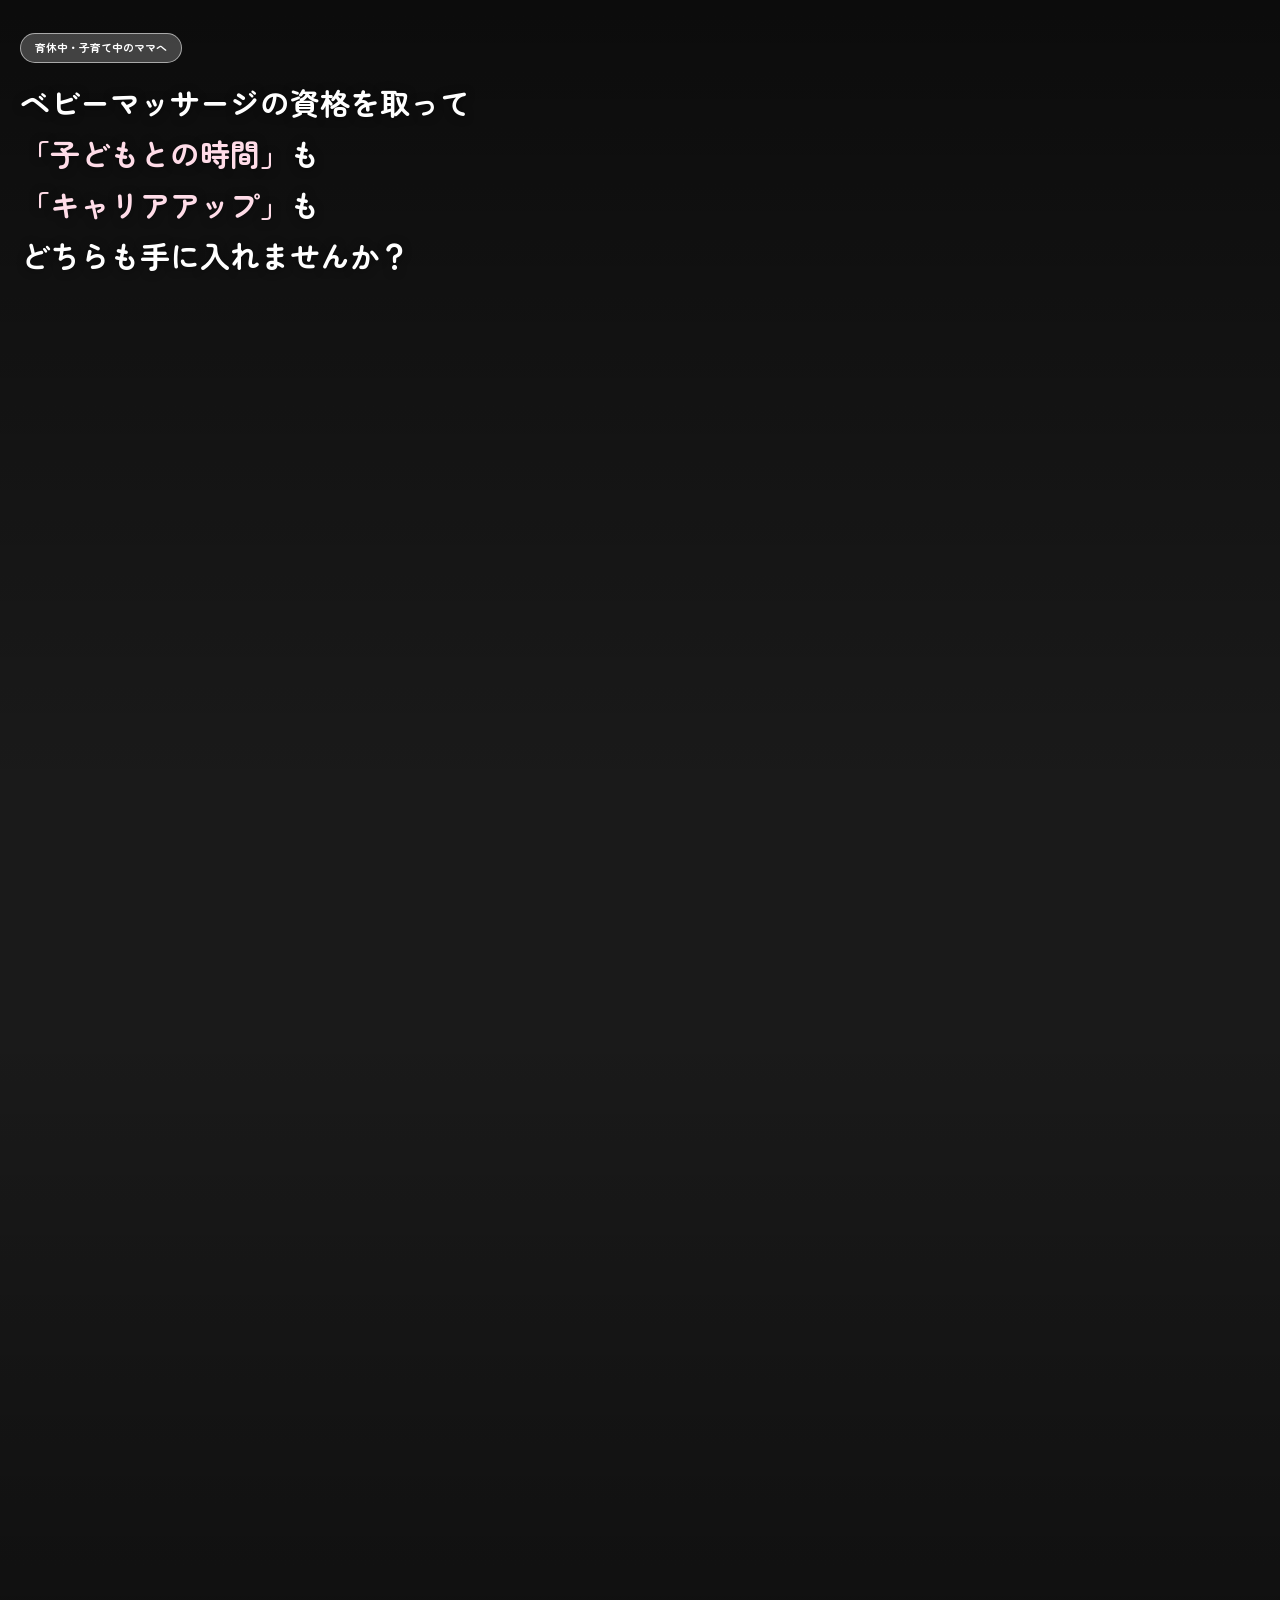
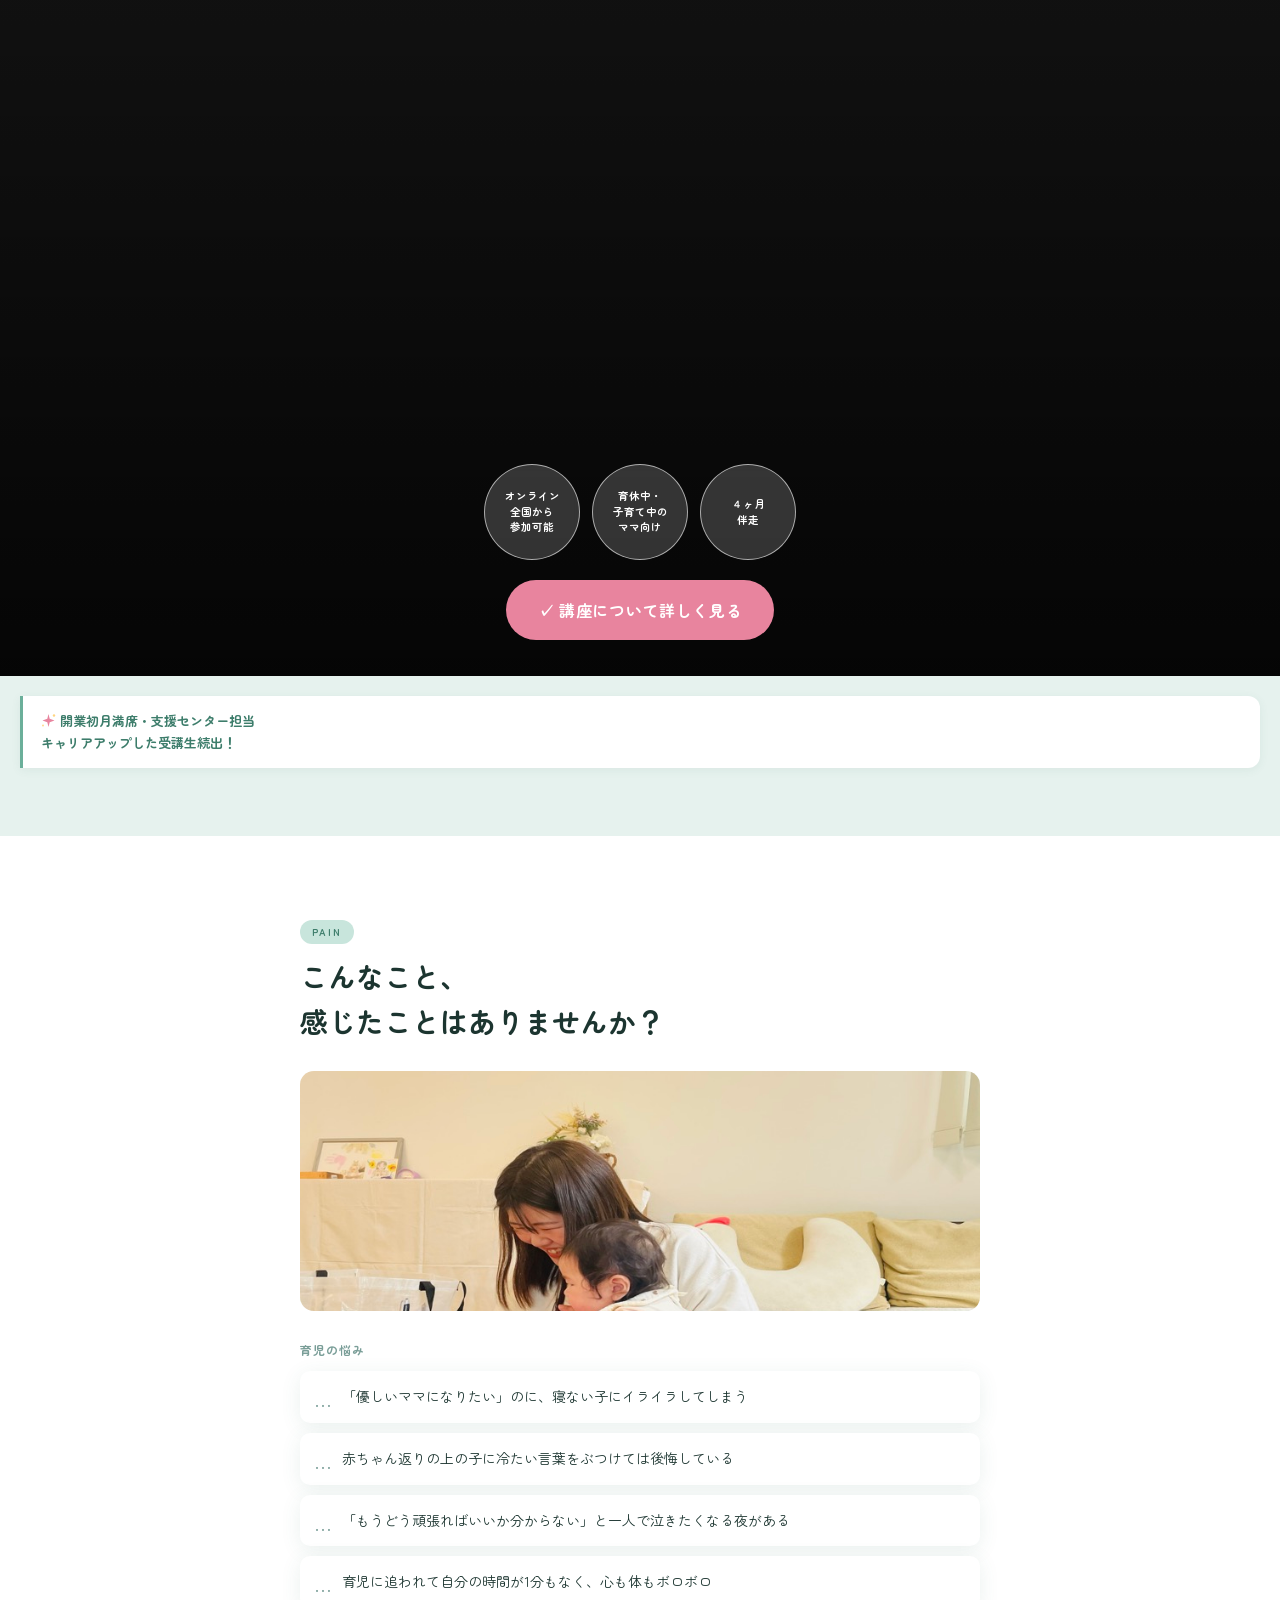
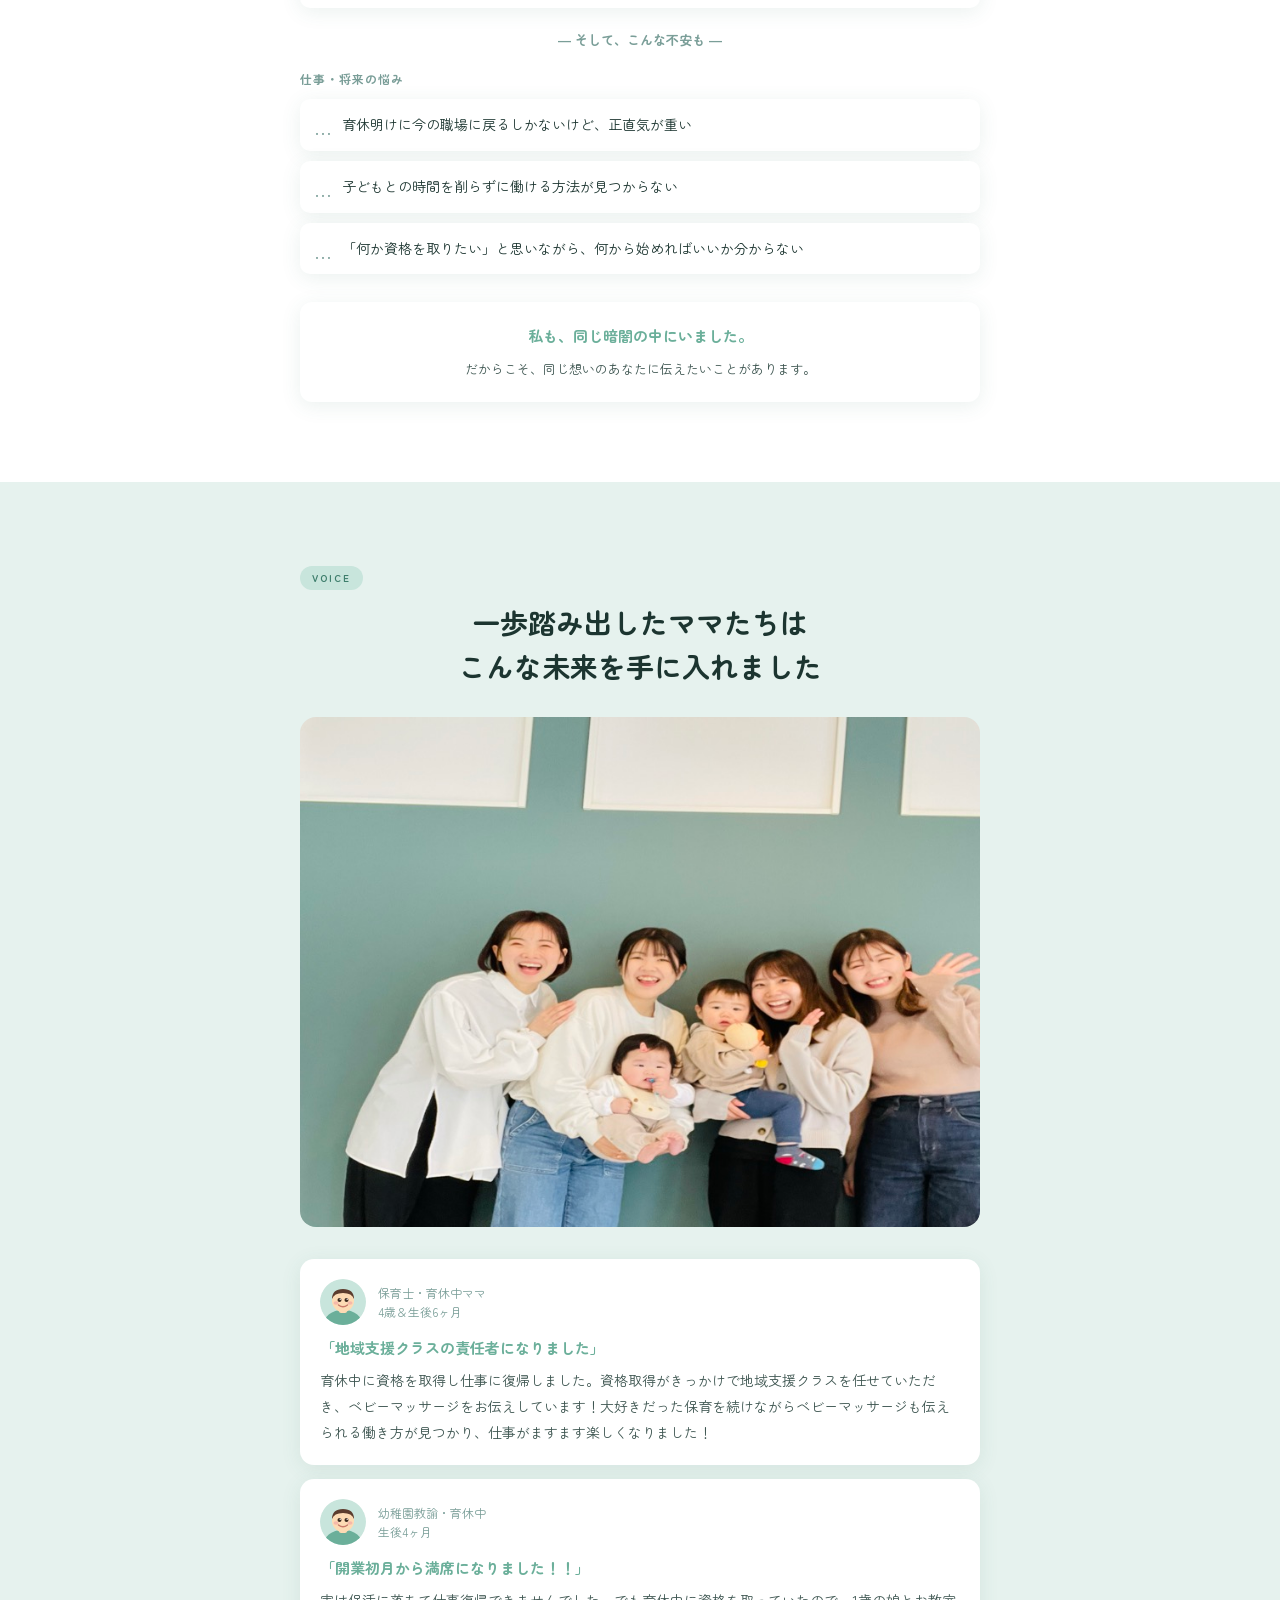
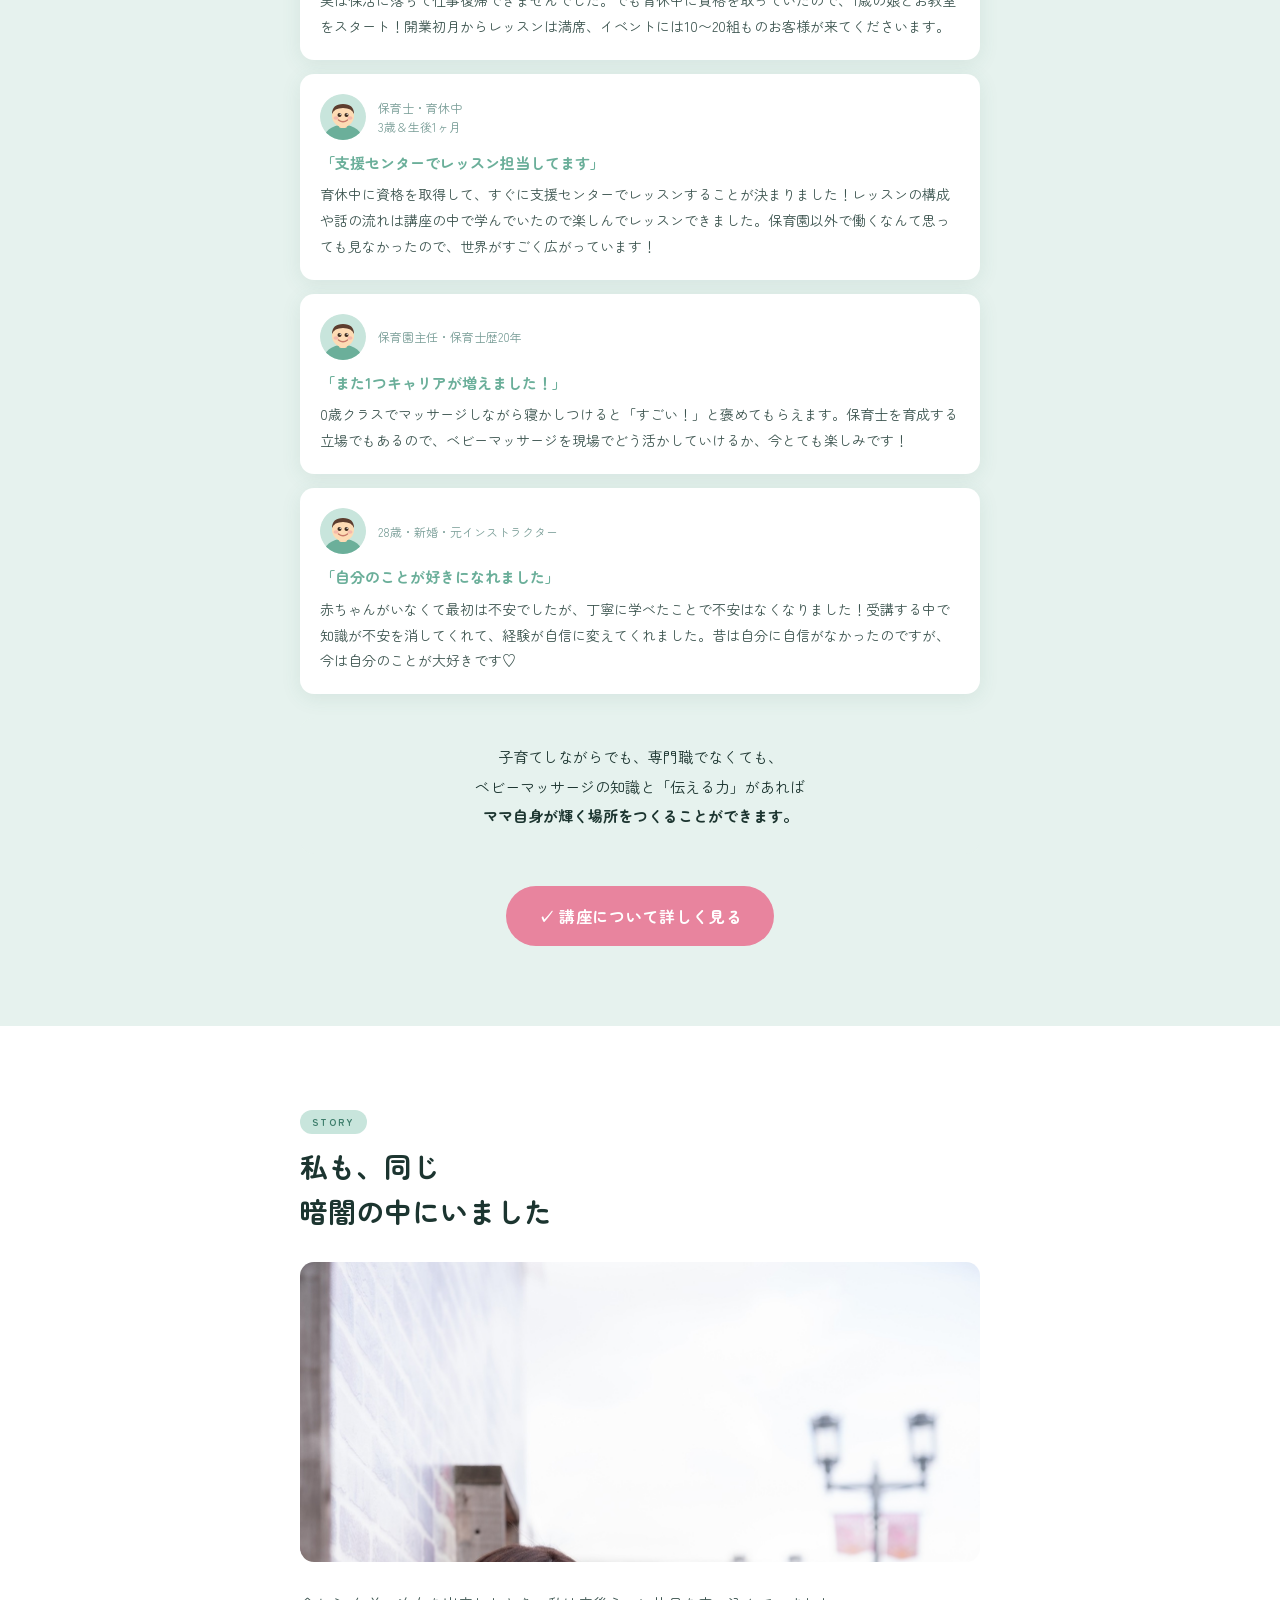
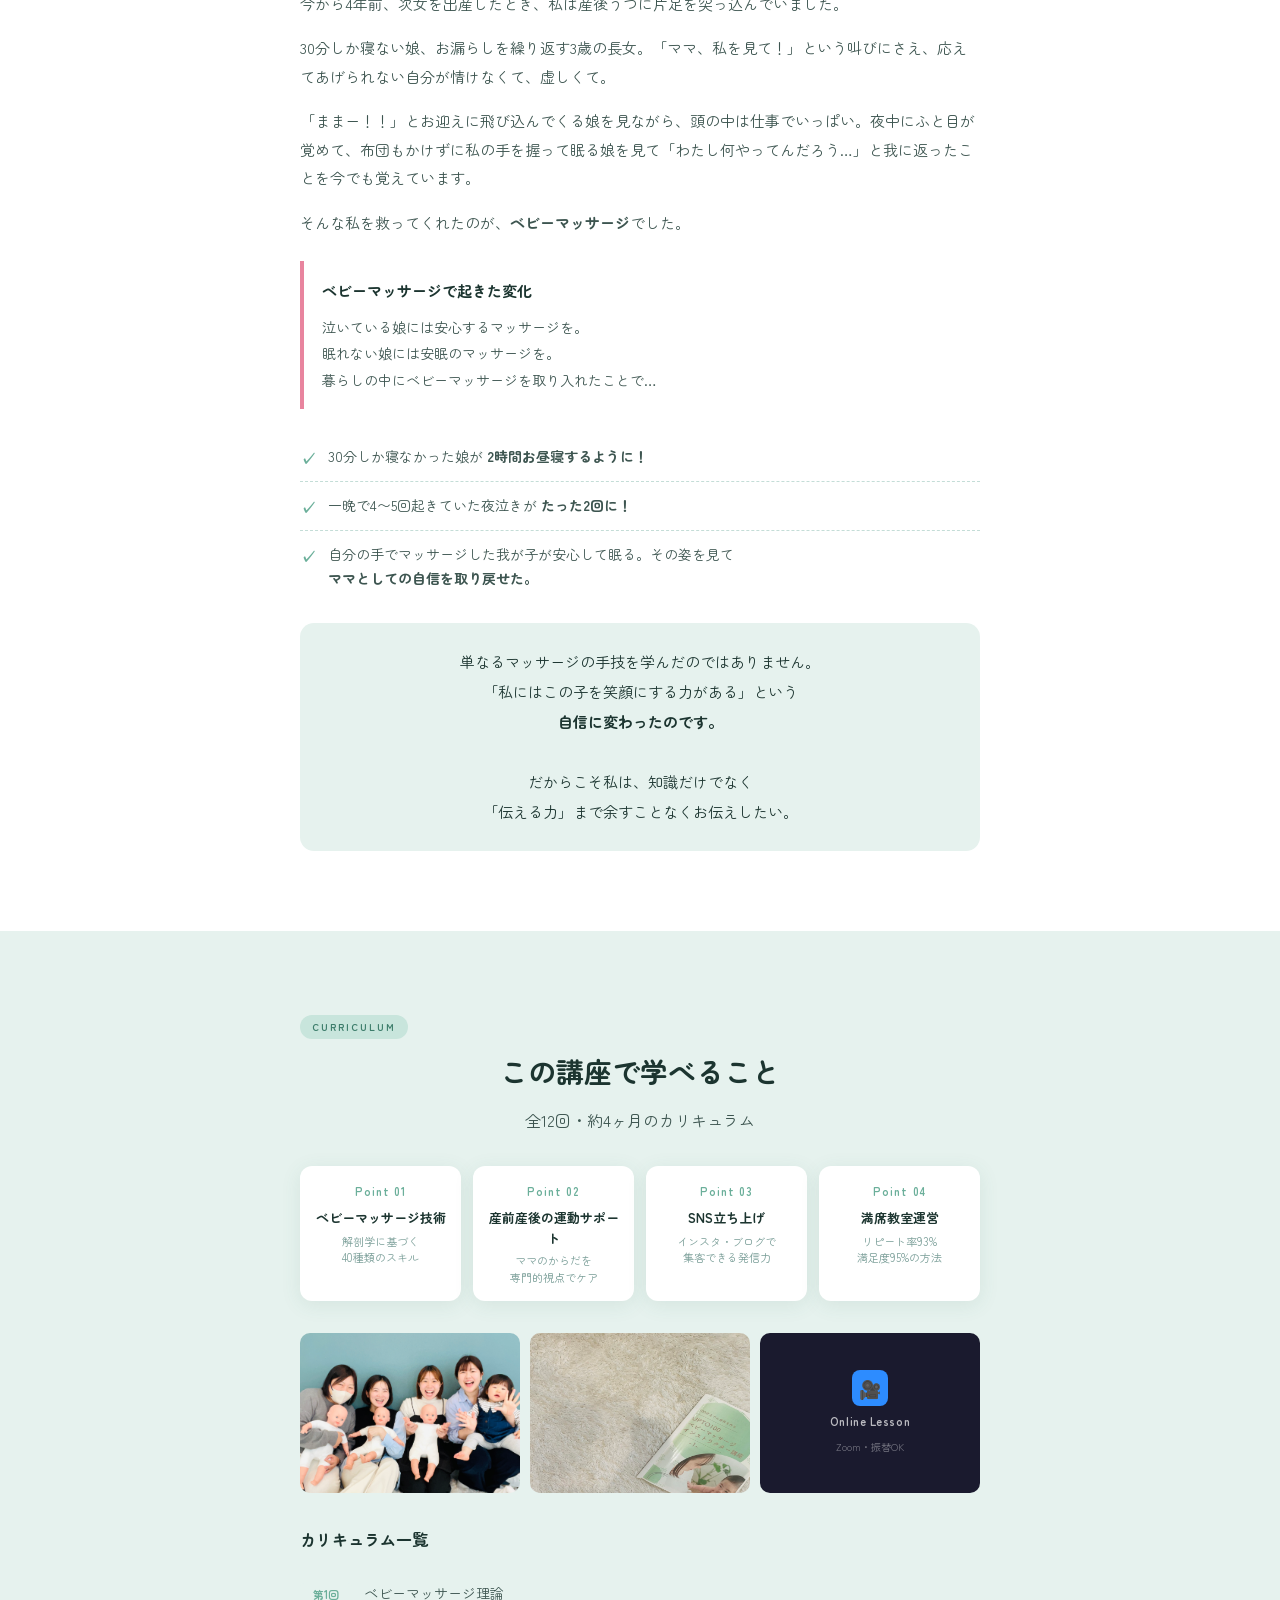
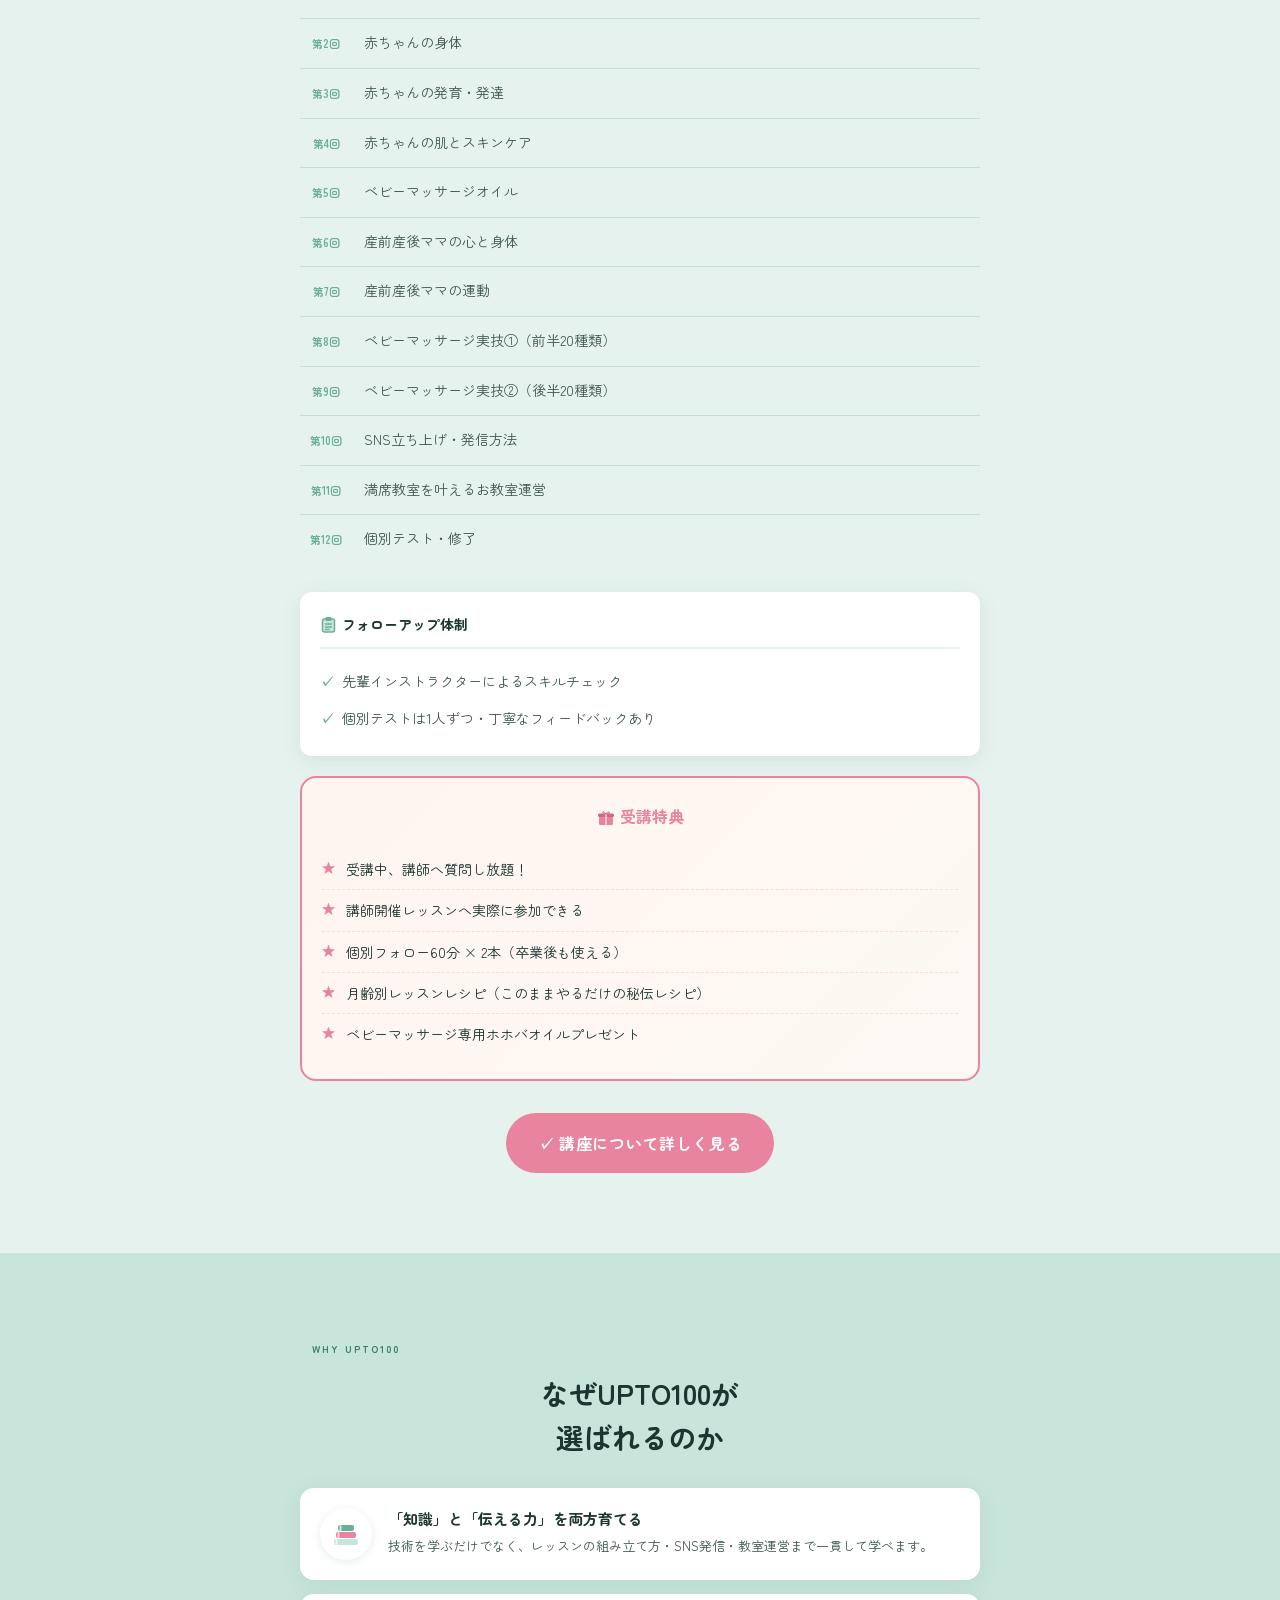
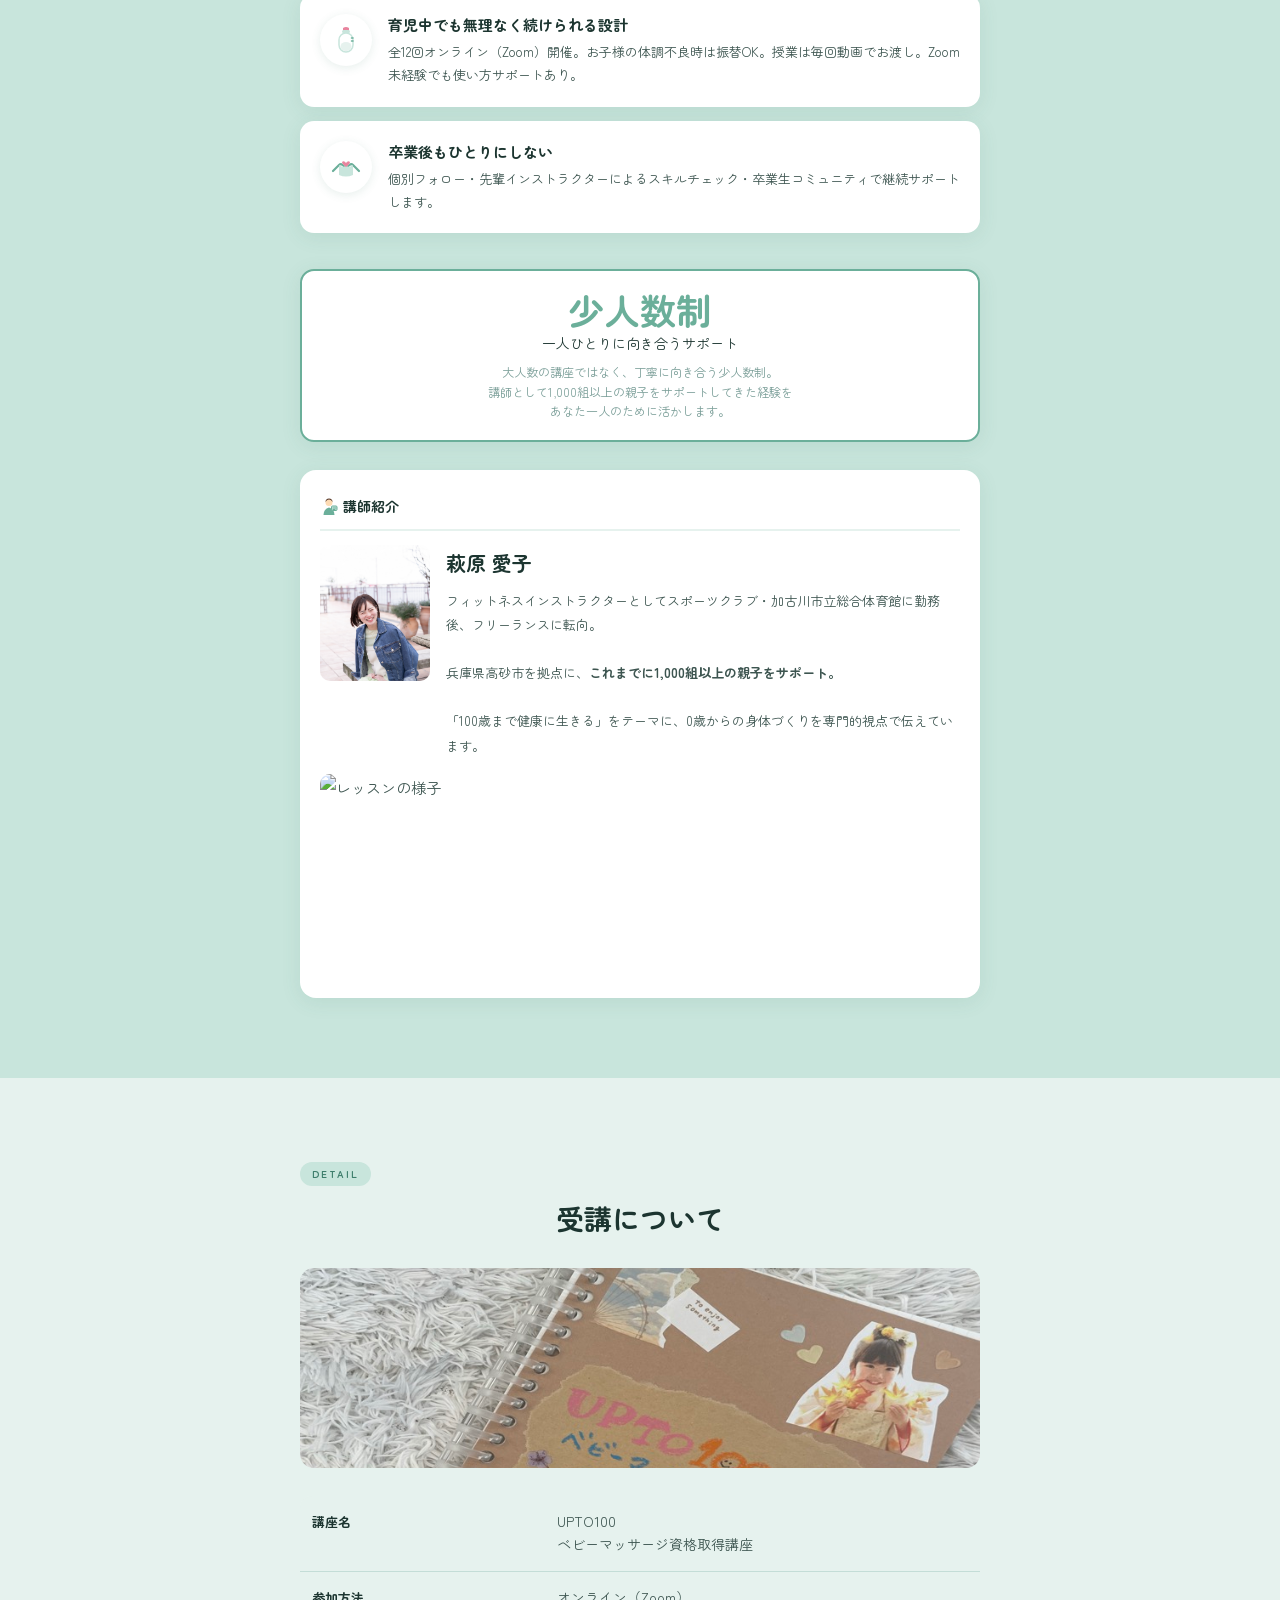
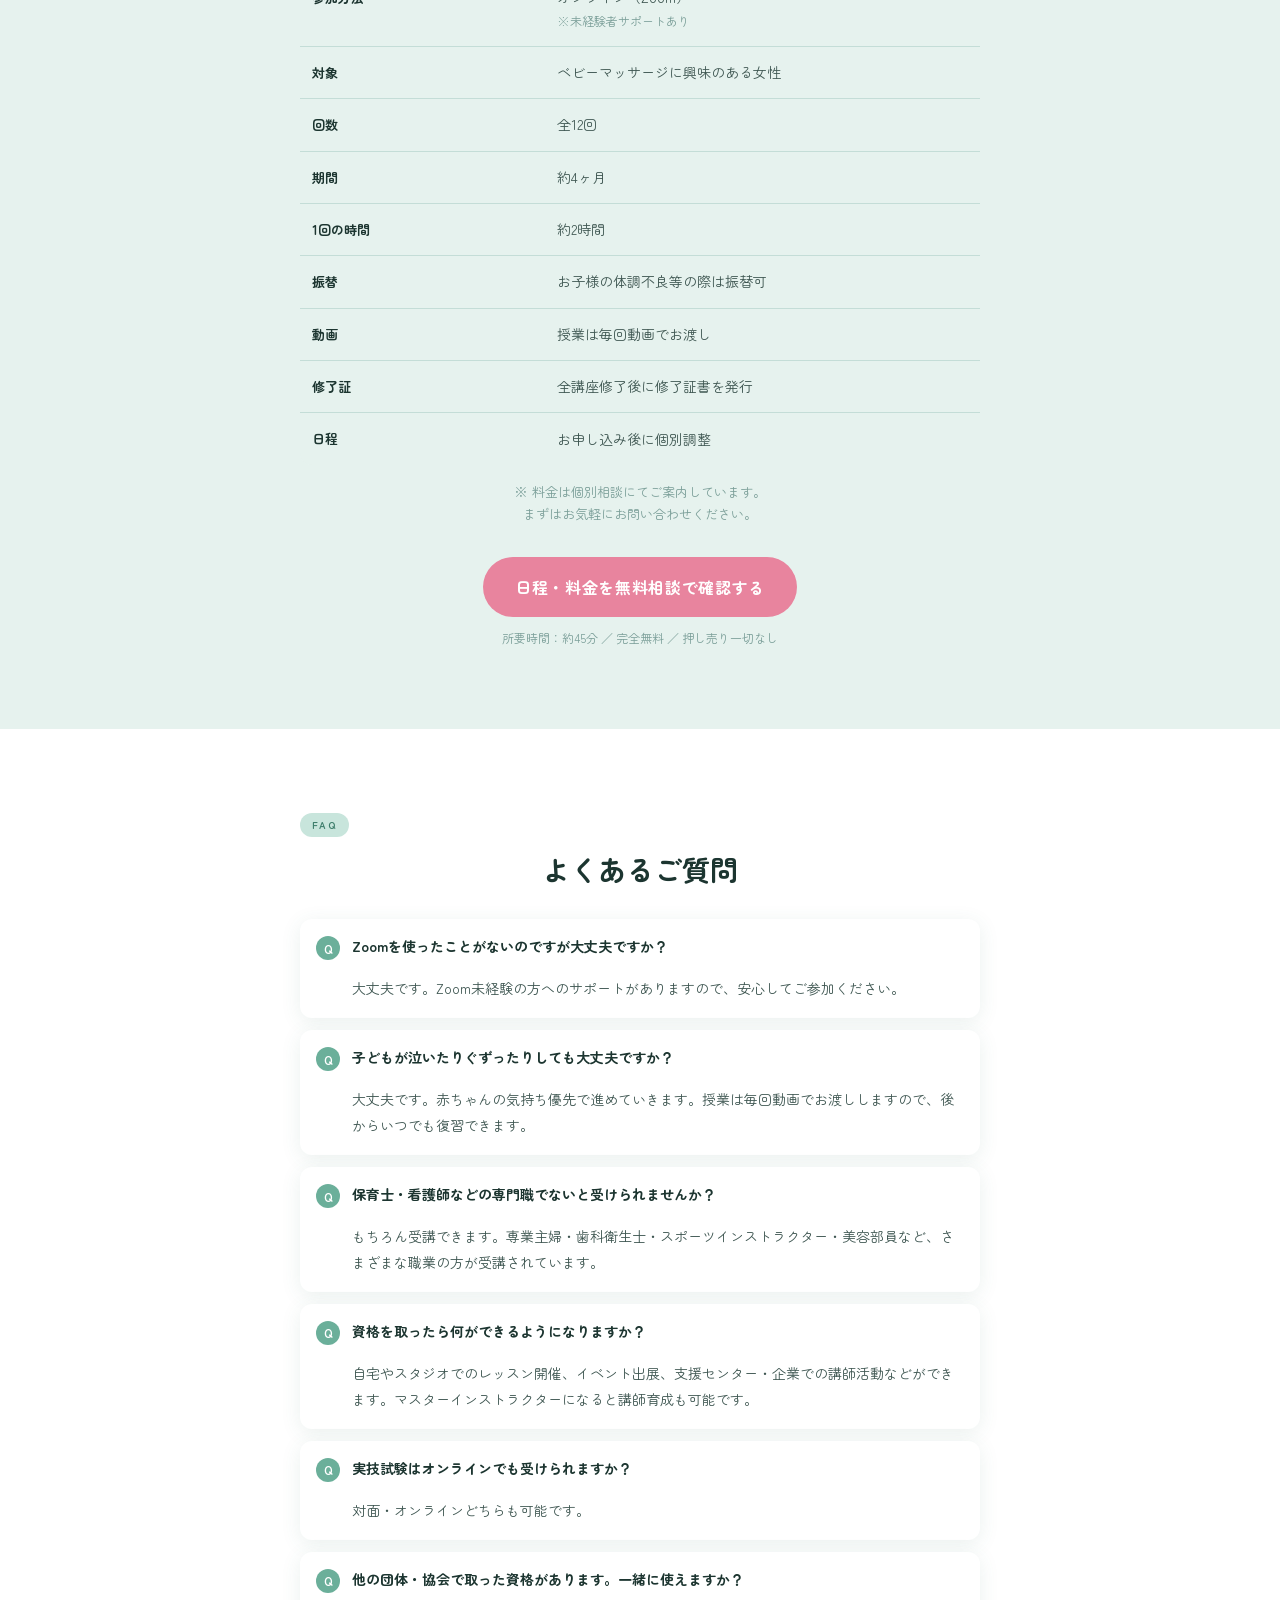
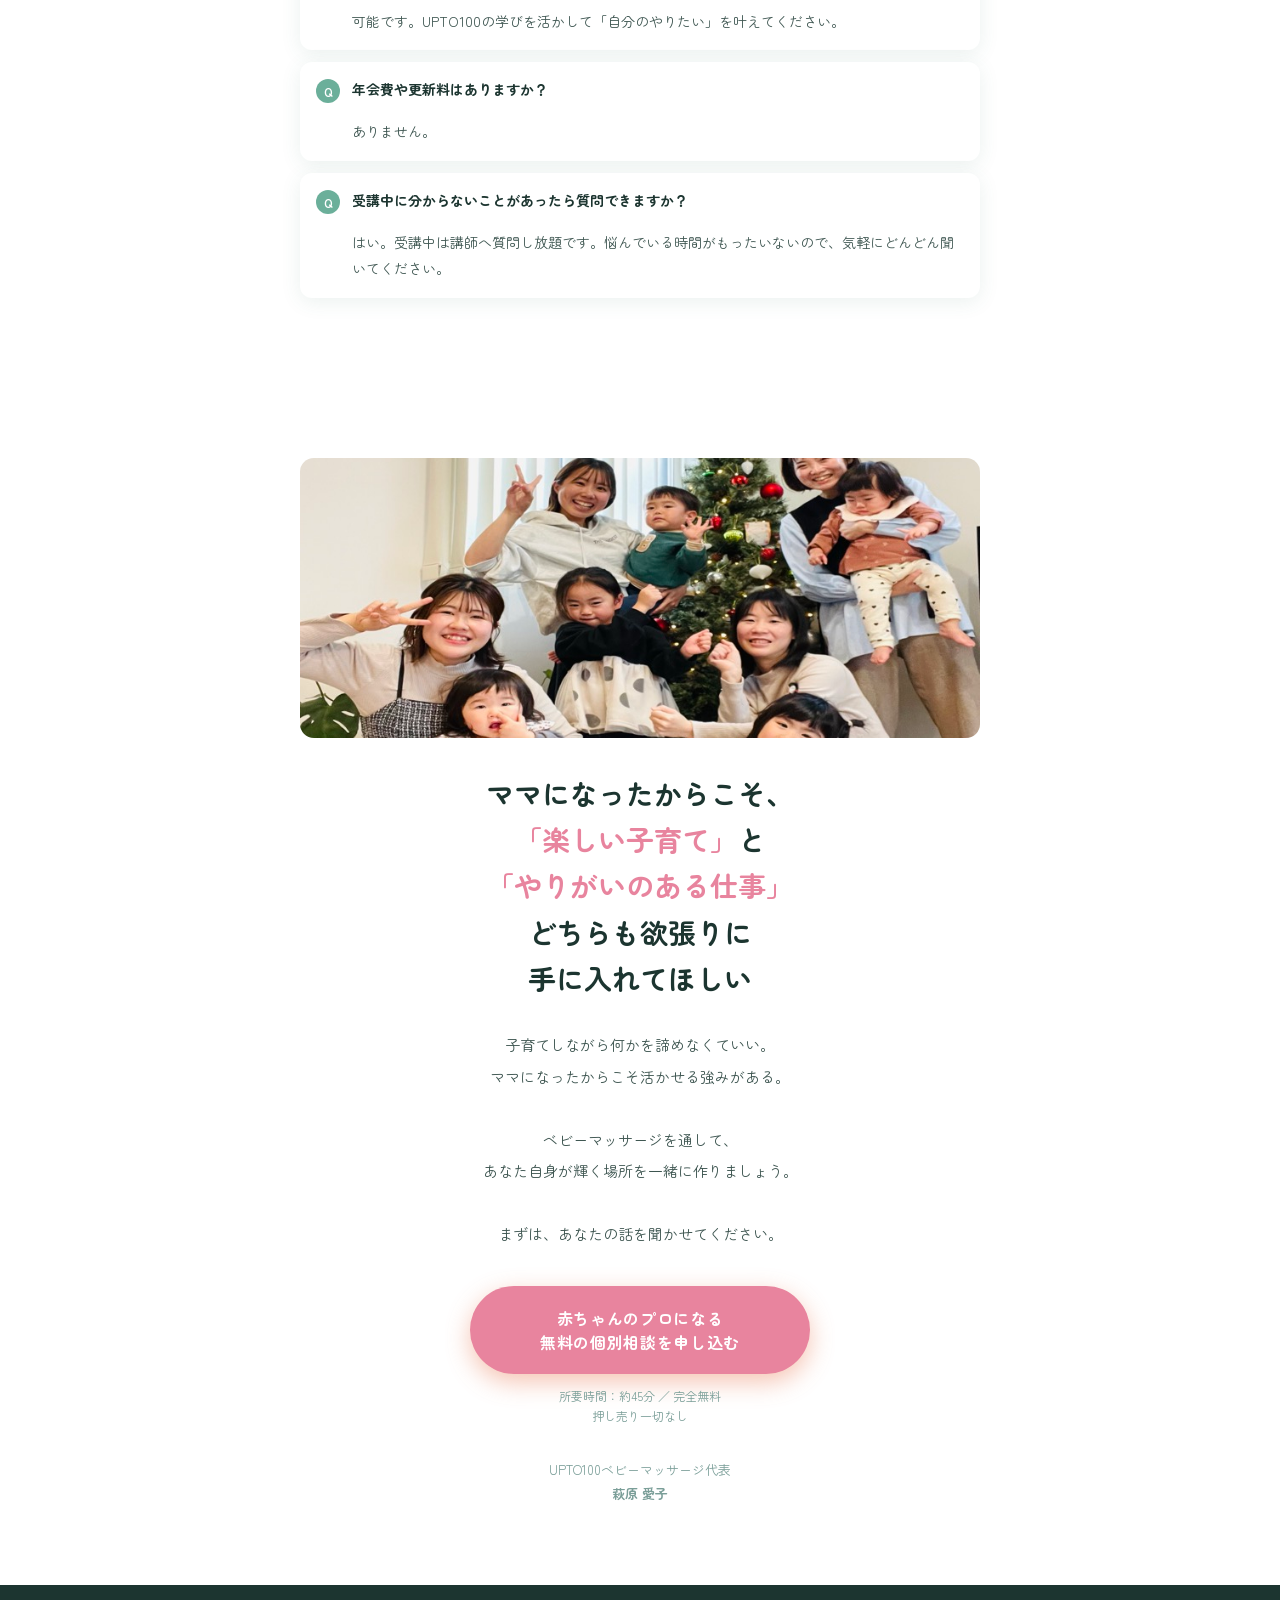
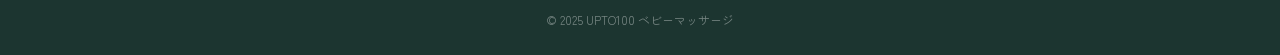
==== index.html @ 8e53d00b "Initial commit: UPTO100 ベビーマッサージ LP Co-Authored-By: Claude Sonnet 4.5 <noreply@anthropic.com>" ====
<!DOCTYPE html>
<html lang="ja">
<head>
  <meta charset="UTF-8">
  <meta name="viewport" content="width=device-width, initial-scale=1.0">
  <title>UPTO100 ベビーマッサージ資格取得講座</title>
  <link rel="preconnect" href="https://fonts.googleapis.com">
  <link rel="preconnect" href="https://fonts.gstatic.com" crossorigin>
  <link href="https://fonts.googleapis.com/css2?family=Zen+Maru+Gothic:wght@400;500;700&display=swap" rel="stylesheet">
  <style>
    /* ============================================================
       カラー・基本変数
       色を変えたい場合はここだけ編集してください
    ============================================================ */
    :root {
      --green:       #6BAF9A;   /* メインカラー（爽やかグリーン） */
      --green-light: #E6F2EE;   /* ベース背景（薄いミントグリーン） */
      --green-mid:   #C8E5DC;   /* やや濃いミント（accent sections） */
      --green-dark:  #3D7D6B;   /* 濃いグリーン（強調・タイトル） */
      --pink:        #E8849E;   /* アクセント（柔らかいピンク） */
      --pink-dark:   #CF6787;   /* ピンクホバー */
      --pink-light:  #FCEEF3;   /* 薄いピンク背景 */
      /* 旧名エイリアス（既存コードとの互換） */
      --coral:       #E8849E;
      --coral-dark:  #CF6787;
      --cream:       #FFFFFF;
      --beige:       #E6F2EE;
      --beige-dark:  #FFFFFF;
      --white:       #FFFFFF;
      --text-dark:   #1C3530;   /* ディープグリーンブラック */
      --text-body:   #3D5550;   /* グリーントーン本文 */
      --text-light:  #7A9E98;   /* ライトグリーングレー */
      --border:      #C4DDD7;   /* ミントボーダー */
      --shadow:      0 4px 20px rgba(60,120,100,0.10);
    }

    /* ============================================================
       リセット・基本
    ============================================================ */
    * { margin: 0; padding: 0; box-sizing: border-box; }

    body {
      font-family: 'Zen Maru Gothic', 'Hiragino Kaku Gothic ProN',
                   'Noto Sans JP', sans-serif;
      color: var(--text-body);
      background: var(--green-light);
      line-height: 1.8;
      font-size: 15px;
    }

    img { width: 100%; height: auto; display: block; }

    /* ============================================================
       共通パーツ
    ============================================================ */
    .section        { padding: 60px 20px; background: var(--green-light); }
    .section--cream { background: var(--white); }
    .section--green { background: var(--green-mid); }
    .section--pink  { background: var(--pink-light); }

    /* 最大幅制限（デスクトップで中央寄せ） */
    .inner { max-width: 680px; margin: 0 auto; }

    .label {
      display: inline-block;
      font-size: 10px;
      letter-spacing: 0.2em;
      color: var(--green-dark);
      font-weight: 700;
      text-transform: uppercase;
      margin-bottom: 10px;
      background: var(--green-mid);
      padding: 3px 12px;
      border-radius: 20px;
    }

    .section-title {
      font-size: 22px;
      font-weight: 700;
      color: var(--text-dark);
      line-height: 1.6;
      margin-bottom: 28px;
    }

    .section-title--center { text-align: center; }

    /* CTAボタン */
    @keyframes float {
      0%   { transform: translateY(0px);   box-shadow: 0 8px 24px rgba(232,132,158,0.45); }
      50%  { transform: translateY(-6px);  box-shadow: 0 14px 32px rgba(232,132,158,0.30); }
      100% { transform: translateY(0px);   box-shadow: 0 8px 24px rgba(232,132,158,0.45); }
    }

    .cta-wrap  { text-align: center; margin-top: 32px; }

    .cta-btn {
      display: inline-block;
      background: var(--coral);
      color: var(--white) !important;
      font-size: 16px;
      font-weight: 700;
      padding: 18px 32px;
      border-radius: 50px;
      text-decoration: none;
      letter-spacing: 0.04em;
      line-height: 1.5;
      animation: float 2.8s ease-in-out infinite;
    }

    .cta-btn:active { transform: scale(0.97) translateY(0); animation: none; }

    .cta-btn:active { background: var(--coral-dark); transform: scale(0.98); }

    .cta-note {
      font-size: 12px;
      color: var(--text-light);
      margin-top: 10px;
    }

    /* ============================================================
       ① ファーストビュー
    ============================================================ */
    .hero { background: #1a1a1a; }

    /* 縦長動画エリア（9:16 ポートレート） */
    .hero__visual {
      position: relative;
      width: 100%;
      aspect-ratio: 9 / 16;
      overflow: hidden;
      background: #1a1a1a;
    }

    .hero__visual video {
      width: 100%;
      height: 100%;
      object-fit: cover;
      display: block;
    }

    /* 動画上のオーバーレイ（上：タグ＋タイトル / 下：バッジ＋CTA） */
    .hero__overlay {
      position: absolute;
      inset: 0;
      background:
        linear-gradient(to bottom, rgba(0,0,0,0.55) 0%, transparent 35%),
        linear-gradient(to top,    rgba(0,0,0,0.80) 0%, transparent 55%);
      display: flex;
      flex-direction: column;
      justify-content: space-between;
      padding: 32px 20px 36px;
    }

    .hero__overlay-top { /* タグ＋タイトル */ }

    .hero__tag {
      display: inline-block;
      background: rgba(255,255,255,0.22);
      color: #fff;
      font-size: 11px;
      font-weight: 700;
      padding: 4px 14px;
      border-radius: 20px;
      border: 1px solid rgba(255,255,255,0.55);
      margin-bottom: 14px;
      width: fit-content;
    }

    .hero__title {
      font-size: 21px;
      font-weight: 700;
      color: #fff;
      line-height: 1.7;
      text-shadow: 0 1px 8px rgba(0,0,0,0.5);
    }

    .hero__title em {
      font-style: normal;
      color: #FFDCE8;
    }

    /* 3つの丸バッジ（オーバーレイ下部） */
    .hero__circles {
      display: flex;
      justify-content: center;
      gap: 12px;
      margin-bottom: 20px;
    }

    .hero__circle {
      flex: 1;
      max-width: 96px;
      aspect-ratio: 1;
      border-radius: 50%;
      background: rgba(255,255,255,0.18);
      border: 1.5px solid rgba(255,255,255,0.6);
      color: #fff;
      display: flex;
      align-items: center;
      justify-content: center;
      text-align: center;
      font-size: 10.5px;
      font-weight: 700;
      line-height: 1.5;
      backdrop-filter: blur(4px);
    }

    /* CTA エリア */
    .hero__body { padding: 20px 20px 40px; }

    .hero__badge {
      background: var(--white);
      border-left: 3px solid var(--green);
      border-radius: 0 12px 12px 0;
      padding: 14px 18px;
      font-size: 13px;
      font-weight: 700;
      color: var(--green-dark);
      margin-bottom: 28px;
      line-height: 1.7;
      box-shadow: 0 2px 10px rgba(60,120,100,0.08);
    }

    /* 旧スタイル（未使用） */
    .hero__meta { display: flex; flex-wrap: wrap; gap: 8px; margin-bottom: 20px; }
    .hero__chip {
      background: var(--cream);
      border: 1px solid var(--border);
      border-radius: 6px;
      padding: 6px 12px;
      font-size: 12px;
      color: var(--text-dark);
      font-weight: 600;
    }

    /* ============================================================
       ② 悩み・共感
    ============================================================ */
    .pain__img {
      border-radius: 14px;
      overflow: hidden;
      margin-bottom: 28px;
    }

    .pain__img img {
      height: 240px;
      object-fit: cover;
      object-position: center 30%;
    }

    .pain__category {
      font-size: 12px;
      font-weight: 700;
      color: var(--text-light);
      letter-spacing: 0.08em;
      margin-bottom: 10px;
    }

    .pain__list { list-style: none; margin-bottom: 16px; }

    .pain__item {
      background: var(--white);
      border-radius: 10px;
      padding: 14px 16px 14px 42px;
      margin-bottom: 10px;
      position: relative;
      font-size: 14px;
      line-height: 1.7;
      color: var(--text-dark);
      box-shadow: var(--shadow);
    }

    .pain__item::before {
      content: '…';
      position: absolute;
      left: 14px;
      top: 13px;
      font-size: 18px;
      color: var(--text-light);
    }

    .pain__divider {
      text-align: center;
      font-size: 13px;
      font-weight: 700;
      color: var(--text-light);
      margin: 20px 0 16px;
    }

    .pain__closing {
      margin-top: 28px;
      padding: 20px;
      background: var(--white);
      border-radius: 12px;
      text-align: center;
      font-size: 15px;
      font-weight: 700;
      color: var(--green);
      line-height: 1.9;
      box-shadow: var(--shadow);
    }

    .pain__closing span {
      display: block;
      font-size: 13px;
      font-weight: 400;
      color: var(--text-body);
      margin-top: 6px;
    }

    /* ============================================================
       ③ 受講生の声
    ============================================================ */
    .voices__img {
      border-radius: 16px;
      overflow: hidden;
      margin-bottom: 32px;
      width: 100%;
      aspect-ratio: 4 / 3;
    }

    .voices__img img {
      width: 100%;
      height: 100%;
      object-fit: cover;
      object-position: center top;
    }

    .voice-card {
      background: var(--white);
      border-radius: 14px;
      padding: 20px;
      margin-bottom: 14px;
      box-shadow: var(--shadow);
    }

    .voice-card__header {
      display: flex;
      align-items: center;
      gap: 12px;
      margin-bottom: 12px;
    }

    .voice-card__avatar {
      flex-shrink: 0;
      width: 46px;
      height: 46px;
      border-radius: 50%;
      background: var(--green-light);
      display: flex;
      align-items: center;
      justify-content: center;
      font-size: 22px;
      overflow: hidden;
    }

    /* 受講生の顔写真が手に入ったらこのavatarの中に
       <img src="images/受講生名.jpg" alt=""> を入れてください */
    .voice-card__avatar img {
      width: 100%;
      height: 100%;
      object-fit: cover;
    }

    .voice-card__meta {
      font-size: 12px;
      color: var(--text-light);
      line-height: 1.6;
    }

    .voice-card__result {
      font-size: 15px;
      font-weight: 700;
      color: var(--green);
      margin-bottom: 8px;
      line-height: 1.5;
    }

    .voice-card__body {
      font-size: 14px;
      line-height: 1.85;
      color: var(--text-body);
    }

    .voices__closing {
      background: var(--green-light);
      border-radius: 14px;
      padding: 24px 20px;
      text-align: center;
      font-size: 15px;
      line-height: 1.95;
      color: var(--text-dark);
      margin-top: 24px;
    }

    /* ============================================================
       ④ 講師ストーリー
    ============================================================ */
    .story__img {
      border-radius: 14px;
      overflow: hidden;
      margin-bottom: 28px;
    }

    .story__img img {
      height: 300px;
      object-fit: cover;
      object-position: center top;
    }

    .story__text p { margin-bottom: 16px; font-size: 15px; line-height: 1.9; }

    .story__highlight {
      background: var(--cream);
      border-left: 4px solid var(--coral);
      border-radius: 0 8px 8px 0;
      padding: 16px 18px;
      margin: 24px 0;
      font-size: 14px;
      line-height: 1.9;
    }

    .story__highlight strong {
      display: block;
      font-size: 15px;
      font-weight: 700;
      color: var(--text-dark);
      margin-bottom: 8px;
    }

    .story__result {
      list-style: none;
      margin: 20px 0;
    }

    .story__result li {
      padding: 12px 0 12px 28px;
      position: relative;
      font-size: 14px;
      line-height: 1.7;
      border-bottom: 1px dashed var(--border);
    }

    .story__result li:last-child { border-bottom: none; }

    .story__result li::before {
      content: '✓';
      position: absolute;
      left: 0;
      color: var(--green);
      font-weight: 700;
      font-size: 16px;
    }

    .story__closing {
      background: var(--green-light);
      border-radius: 14px;
      padding: 24px 20px;
      text-align: center;
      font-size: 15px;
      line-height: 2;
      color: var(--text-dark);
    }

    /* ============================================================
       ⑤ サービス内容
    ============================================================ */
    .points-grid {
      display: grid;
      grid-template-columns: 1fr 1fr;
      gap: 12px;
      margin-bottom: 32px;
    }

    .point-card {
      background: var(--white);
      border-radius: 12px;
      padding: 16px 12px;
      text-align: center;
      box-shadow: var(--shadow);
    }

    .point-card__num {
      font-size: 11px;
      font-weight: 700;
      color: var(--green);
      letter-spacing: 0.1em;
      margin-bottom: 6px;
    }

    .point-card__title {
      font-size: 13px;
      font-weight: 700;
      color: var(--text-dark);
      line-height: 1.5;
    }

    .point-card__sub {
      font-size: 11px;
      color: var(--text-light);
      margin-top: 5px;
      line-height: 1.5;
    }

    .imgs-3col {
      display: grid;
      grid-template-columns: repeat(3, 1fr);
      gap: 10px;
      margin-bottom: 32px;
    }

    .imgs-3col .img-box {
      border-radius: 10px;
      overflow: hidden;
    }

    .imgs-3col .img-box img {
      height: 110px;
      object-fit: cover;
    }

    /* Zoomモックアップ（実際の画像がない箇所） */
    .zoom-mock {
      border-radius: 10px;
      height: 110px;
      background: #1a1a2e;
      display: flex;
      flex-direction: column;
      align-items: center;
      justify-content: center;
      gap: 6px;
    }

    .zoom-mock__icon {
      width: 36px;
      height: 36px;
      background: #2D8CFF;
      border-radius: 8px;
      display: flex;
      align-items: center;
      justify-content: center;
      font-size: 18px;
    }

    .zoom-mock__label {
      font-size: 11px;
      color: rgba(255,255,255,0.7);
      font-weight: 600;
      letter-spacing: 0.05em;
    }

    .zoom-mock__sub {
      font-size: 10px;
      color: rgba(255,255,255,0.4);
    }

    /* カリキュラムリスト */
    .curriculum-list { list-style: none; margin-bottom: 28px; }

    .curriculum-list li {
      display: flex;
      align-items: baseline;
      gap: 12px;
      padding: 12px 0;
      border-bottom: 1px solid var(--border);
      font-size: 14px;
      line-height: 1.6;
    }

    .curriculum-list li:last-child { border-bottom: none; }

    .c-num {
      flex-shrink: 0;
      font-size: 11px;
      font-weight: 700;
      color: var(--green);
      background: var(--green-light);
      padding: 3px 7px;
      border-radius: 4px;
      min-width: 52px;
      text-align: center;
    }

    /* フォローアップ */
    .followup-box {
      background: var(--white);
      border-radius: 12px;
      padding: 20px;
      margin-bottom: 20px;
      box-shadow: var(--shadow);
    }

    .box-title {
      font-size: 14px;
      font-weight: 700;
      color: var(--text-dark);
      padding-bottom: 10px;
      border-bottom: 2px solid var(--green-light);
      margin-bottom: 14px;
    }

    .check-list { list-style: none; }

    .check-list li {
      font-size: 14px;
      padding: 7px 0 7px 22px;
      position: relative;
      color: var(--text-body);
      line-height: 1.6;
    }

    .check-list li::before {
      content: '✓';
      position: absolute;
      left: 0;
      color: var(--green);
      font-weight: 700;
    }

    /* 特典ボックス */
    .bonus-box {
      background: linear-gradient(135deg, #FFF5F0, #FDF8F3);
      border: 2px solid var(--coral);
      border-radius: 16px;
      padding: 24px 20px;
      margin-bottom: 8px;
    }

    .bonus-title {
      font-size: 16px;
      font-weight: 700;
      color: var(--coral);
      text-align: center;
      margin-bottom: 18px;
    }

    .star-list { list-style: none; }

    .star-list li {
      font-size: 14px;
      padding: 9px 0 9px 24px;
      position: relative;
      border-bottom: 1px dashed rgba(232,115,74,0.2);
      line-height: 1.6;
      color: var(--text-dark);
    }

    .star-list li:last-child { border-bottom: none; }

    .star-list li::before {
      content: '★';
      position: absolute;
      left: 0;
      color: var(--coral);
      font-size: 13px;
    }

    /* ============================================================
       ⑥ 選ばれる理由
    ============================================================ */
    .reason-list {
      display: flex;
      flex-direction: column;
      gap: 14px;
      margin-bottom: 36px;
    }

    .reason-card {
      background: var(--white);
      border-radius: 14px;
      padding: 20px;
      box-shadow: var(--shadow);
      display: flex;
      gap: 16px;
      align-items: flex-start;
    }

    .reason-icon {
      flex-shrink: 0;
      width: 52px;
      height: 52px;
      background: var(--white);
      border-radius: 50%;
      display: flex;
      align-items: center;
      justify-content: center;
      box-shadow: 0 2px 10px rgba(60,120,100,0.12);
    }

    .reason-title {
      font-size: 15px;
      font-weight: 700;
      color: var(--text-dark);
      margin-bottom: 6px;
      line-height: 1.4;
    }

    .reason-body {
      font-size: 13px;
      line-height: 1.75;
      color: var(--text-body);
    }

    /* 少人数制バッジ */
    .small-class-badge {
      background: var(--white);
      border: 2px solid var(--green);
      border-radius: 14px;
      padding: 20px;
      margin-bottom: 28px;
      text-align: center;
      box-shadow: var(--shadow);
    }

    .small-class-badge__num {
      font-size: 36px;
      font-weight: 700;
      color: var(--green);
      line-height: 1;
    }

    .small-class-badge__label {
      font-size: 14px;
      color: var(--text-dark);
      margin-top: 4px;
    }

    .small-class-badge__note {
      font-size: 12px;
      color: var(--text-light);
      margin-top: 6px;
      line-height: 1.6;
    }

    /* 講師プロフィール */
    .profile-card {
      background: var(--white);
      border-radius: 16px;
      padding: 24px 20px;
      box-shadow: var(--shadow);
    }

    .profile-card__head {
      display: flex;
      gap: 16px;
      margin-bottom: 16px;
    }

    .profile-card__img {
      flex-shrink: 0;
      width: 88px;
      height: 110px;
      border-radius: 10px;
      overflow: hidden;
    }

    .profile-card__img img {
      width: 100%;
      height: 100%;
      object-fit: cover;
      object-position: center top;
    }

    .profile-card__name {
      font-size: 20px;
      font-weight: 700;
      color: var(--text-dark);
      margin-bottom: 8px;
    }

    .profile-card__desc {
      font-size: 13px;
      line-height: 1.85;
      color: var(--text-body);
    }

    .profile-card__sub {
      border-radius: 10px;
      overflow: hidden;
      margin-top: 4px;
    }

    .profile-card__sub img {
      height: 200px;
      object-fit: cover;
    }

    /* ============================================================
       ⑦ 受講について
    ============================================================ */
    .detail__img {
      border-radius: 14px;
      overflow: hidden;
      margin-bottom: 28px;
    }

    .detail__img img {
      height: 200px;
      object-fit: cover;
      object-position: center 30%;
    }

    .detail-table {
      width: 100%;
      border-collapse: collapse;
      font-size: 14px;
      margin-bottom: 8px;
      border-radius: 12px;
      overflow: hidden;
    }

    .detail-table tr { border-bottom: 1px solid var(--border); }
    .detail-table tr:last-child { border-bottom: none; }

    .detail-table th {
      width: 36%;
      padding: 14px 12px;
      text-align: left;
      font-weight: 700;
      color: var(--text-dark);
      background: var(--green-light);
      vertical-align: top;
      font-size: 13px;
    }

    .detail-table td {
      padding: 14px 12px;
      color: var(--text-body);
      line-height: 1.65;
    }

    .detail-table small {
      font-size: 12px;
      color: var(--text-light);
    }

    /* ============================================================
       ⑧ FAQ
    ============================================================ */
    .faq-list { display: flex; flex-direction: column; gap: 12px; }

    .faq-item {
      background: var(--white);
      border-radius: 12px;
      overflow: hidden;
      box-shadow: var(--shadow);
    }

    .faq-q {
      display: flex;
      align-items: flex-start;
      gap: 12px;
      padding: 16px;
      font-size: 14px;
      font-weight: 700;
      color: var(--text-dark);
      line-height: 1.6;
    }

    .faq-q-icon {
      flex-shrink: 0;
      width: 24px;
      height: 24px;
      background: var(--green);
      color: var(--white);
      border-radius: 50%;
      display: flex;
      align-items: center;
      justify-content: center;
      font-size: 12px;
      font-weight: 700;
      margin-top: 1px;
    }

    .faq-a {
      padding: 0 16px 16px 52px;
      font-size: 14px;
      line-height: 1.85;
      color: var(--text-body);
    }

    /* ============================================================
       ⑨ クロージング
    ============================================================ */
    .closing {
      background: linear-gradient(180deg, #FFFFFF 0%, var(--cream) 100%);
      text-align: center;
    }

    .closing__img {
      border-radius: 14px;
      overflow: hidden;
      margin-bottom: 32px;
    }

    .closing__img img {
      height: 280px;
      object-fit: cover;
    }

    .closing__title {
      font-size: 22px;
      font-weight: 700;
      color: var(--text-dark);
      line-height: 1.65;
      margin-bottom: 28px;
    }

    .closing__title em {
      font-style: normal;
      color: var(--coral);
    }

    .closing__text {
      font-size: 15px;
      line-height: 2.1;
      color: var(--text-body);
      margin-bottom: 36px;
    }

    .closing__cta-btn {
      display: block;
      max-width: 340px;
      margin: 0 auto;
      background: var(--coral);
      color: var(--white) !important;
      font-size: 16px;
      font-weight: 700;
      padding: 20px 24px;
      border-radius: 50px;
      text-decoration: none;
      letter-spacing: 0.04em;
      line-height: 1.5;
      text-align: center;
      box-shadow: 0 8px 24px rgba(232,115,74,0.42);
    }

    .closing__cta-note {
      font-size: 12px;
      color: var(--text-light);
      margin-top: 12px;
      line-height: 1.7;
    }

    .closing__sign {
      margin-top: 32px;
      font-size: 13px;
      color: var(--text-light);
      line-height: 1.8;
    }

    /* ============================================================
       フッター
    ============================================================ */
    .footer {
      background: var(--text-dark);
      color: rgba(255,255,255,0.4);
      text-align: center;
      padding: 24px 20px;
      font-size: 12px;
    }

    /* ============================================================
       固定CTAバー（スクロール後に表示）
    ============================================================ */
    .sticky-bar {
      position: fixed;
      bottom: 0;
      left: 0;
      right: 0;
      background: var(--white);
      padding: 12px 20px 20px;
      box-shadow: 0 -4px 20px rgba(0,0,0,0.12);
      z-index: 999;
      display: none;
    }

    .sticky-bar a {
      display: block;
      background: var(--coral);
      color: var(--white) !important;
      text-align: center;
      padding: 16px;
      border-radius: 50px;
      font-weight: 700;
      font-size: 15px;
      text-decoration: none;
      box-shadow: 0 4px 14px rgba(232,115,74,0.35);
    }

    /* ============================================================
       デスクトップ対応（600px以上）
    ============================================================ */
    @media (min-width: 600px) {
      .section { padding: 80px 40px; }

      .section-title  { font-size: 28px; }
      .hero__title    { font-size: 30px; }
      .closing__title { font-size: 28px; }


      .points-grid { grid-template-columns: repeat(4, 1fr); }

      .imgs-3col .img-box img,
      .zoom-mock { height: 160px; }

      .profile-card__img { width: 110px; height: 136px; }
    }
  </style>
</head>
<body>


<!-- ================================================
     ① ファーストビュー
================================================ -->
<section class="hero">
  <div class="hero__visual">
    <video
      id="heroVideo"
      src="images/hero.mp4"
      autoplay
      muted
      loop
      playsinline
      poster="images/DSC02977.JPG"
    ></video>
    <div class="hero__overlay">
      <!-- 上部：タグ＋キャッチコピー -->
      <div class="hero__overlay-top">
        <span class="hero__tag">育休中・子育て中のママへ</span>
        <h1 class="hero__title">
          ベビーマッサージの資格を取って<br>
          <em>「子どもとの時間」</em>も<br>
          <em>「キャリアアップ」</em>も<br>
          どちらも手に入れませんか？
        </h1>
      </div>

      <!-- 下部：3バッジ＋CTAボタン -->
      <div>
        <div class="hero__circles">
          <div class="hero__circle">オンライン<br>全国から<br>参加可能</div>
          <div class="hero__circle">育休中・<br>子育て中の<br>ママ向け</div>
          <div class="hero__circle">４ヶ月<br>伴走</div>
        </div>
        <div class="cta-wrap" style="margin-top:0;">
          <a href="https://ws.formzu.net/sfgen/S9934733/" class="cta-btn">
            ✓ 講座について詳しく見る
          </a>
        </div>
      </div>
    </div>
  </div>

  <!-- 実績バッジ（動画下） -->
  <div class="hero__body" style="background:var(--green-light);">
    <p class="hero__badge">
      <svg width="15" height="15" viewBox="0 0 15 15" fill="none" style="display:inline-block;vertical-align:-2px;margin-right:4px"><path d="M7.5 1 L8.7 5.8 L13.5 7.5 L8.7 9.2 L7.5 14 L6.3 9.2 L1.5 7.5 L6.3 5.8 Z" fill="#E8849E"/><circle cx="13" cy="2.5" r="1.2" fill="#FFD580"/><circle cx="2" cy="12.5" r="0.9" fill="#FFD580"/></svg>開業初月満席・支援センター担当<br>
      キャリアアップした受講生続出！
    </p>
  </div>
</section>


<!-- ================================================
     ② 悩み・共感
================================================ -->
<section class="section section--cream">
  <div class="inner">
    <span class="label">Pain</span>
    <h2 class="section-title">
      こんなこと、<br>感じたことはありませんか？
    </h2>

    <div class="pain__img">
      <img src="images/IMG_6649_preview.jpg"
           alt="子育てしながら学ぼうとするママ">
    </div>

    <p class="pain__category">育児の悩み</p>
    <ul class="pain__list">
      <li class="pain__item">「優しいママになりたい」のに、寝ない子にイライラしてしまう</li>
      <li class="pain__item">赤ちゃん返りの上の子に冷たい言葉をぶつけては後悔している</li>
      <li class="pain__item">「もうどう頑張ればいいか分からない」と一人で泣きたくなる夜がある</li>
      <li class="pain__item">育児に追われて自分の時間が1分もなく、心も体もボロボロ</li>
    </ul>

    <p class="pain__divider">― そして、こんな不安も ―</p>

    <p class="pain__category">仕事・将来の悩み</p>
    <ul class="pain__list">
      <li class="pain__item">育休明けに今の職場に戻るしかないけど、正直気が重い</li>
      <li class="pain__item">子どもとの時間を削らずに働ける方法が見つからない</li>
      <li class="pain__item">「何か資格を取りたい」と思いながら、何から始めればいいか分からない</li>
    </ul>

    <div class="pain__closing">
      私も、同じ暗闇の中にいました。
      <span>だからこそ、同じ想いのあなたに伝えたいことがあります。</span>
    </div>
  </div>
</section>


<!-- ================================================
     ③ 理想の未来（受講生の声）
================================================ -->
<section class="section">
  <div class="inner">
    <span class="label">Voice</span>
    <h2 class="section-title section-title--center">
      一歩踏み出したママたちは<br>
      こんな未来を手に入れました
    </h2>

    <div class="voices__img">
      <img src="images/IMG_6264_preview.jpg"
           alt="受講生のみなさんの笑顔">
    </div>

    <!-- 受講生カード1 -->
    <div class="voice-card">
      <div class="voice-card__header">
        <div class="voice-card__avatar"><svg width="46" height="46" viewBox="0 0 46 46" fill="none"><circle cx="23" cy="23" r="23" fill="#C8E5DC"/><path d="M4 46 Q4 33 23 30 Q42 33 42 46Z" fill="#6BAF9A"/><rect x="19" y="29" width="8" height="5" rx="2" fill="#FDDBB4"/><circle cx="23" cy="22" r="11" fill="#FDDBB4"/><path d="M12 20 Q12 10 23 10 Q34 10 34 20 Q32 14 23 14 Q14 14 12 20Z" fill="#5C3D2E"/><circle cx="19.5" cy="21" r="2" fill="#3D2B1F"/><circle cx="26.5" cy="21" r="2" fill="#3D2B1F"/><circle cx="20.2" cy="20.3" r="0.7" fill="white"/><circle cx="27.2" cy="20.3" r="0.7" fill="white"/><path d="M18.5 26 Q23 29.5 27.5 26" stroke="#C97A6A" stroke-width="1.5" fill="none" stroke-linecap="round"/><ellipse cx="16" cy="24" rx="2.5" ry="1.8" fill="#E8849E" opacity="0.4"/><ellipse cx="30" cy="24" rx="2.5" ry="1.8" fill="#E8849E" opacity="0.4"/></svg></div>
        <!--
          顔写真の許可が取れたらここのemojiを削除して
          <div class="voice-card__avatar"><img src="images/voice1.jpg" alt=""></div>
          に差し替えてください
        -->
        <div class="voice-card__meta">保育士・育休中ママ<br>4歳＆生後6ヶ月</div>
      </div>
      <p class="voice-card__result">「地域支援クラスの責任者になりました」</p>
      <p class="voice-card__body">育休中に資格を取得し仕事に復帰しました。資格取得がきっかけで地域支援クラスを任せていただき、ベビーマッサージをお伝えしています！大好きだった保育を続けながらベビーマッサージも伝えられる働き方が見つかり、仕事がますます楽しくなりました！</p>
    </div>

    <!-- 受講生カード2 -->
    <div class="voice-card">
      <div class="voice-card__header">
        <div class="voice-card__avatar"><svg width="46" height="46" viewBox="0 0 46 46" fill="none"><circle cx="23" cy="23" r="23" fill="#C8E5DC"/><path d="M4 46 Q4 33 23 30 Q42 33 42 46Z" fill="#6BAF9A"/><rect x="19" y="29" width="8" height="5" rx="2" fill="#FDDBB4"/><circle cx="23" cy="22" r="11" fill="#FDDBB4"/><path d="M12 20 Q12 10 23 10 Q34 10 34 20 Q32 14 23 14 Q14 14 12 20Z" fill="#5C3D2E"/><circle cx="19.5" cy="21" r="2" fill="#3D2B1F"/><circle cx="26.5" cy="21" r="2" fill="#3D2B1F"/><circle cx="20.2" cy="20.3" r="0.7" fill="white"/><circle cx="27.2" cy="20.3" r="0.7" fill="white"/><path d="M18.5 26 Q23 29.5 27.5 26" stroke="#C97A6A" stroke-width="1.5" fill="none" stroke-linecap="round"/><ellipse cx="16" cy="24" rx="2.5" ry="1.8" fill="#E8849E" opacity="0.4"/><ellipse cx="30" cy="24" rx="2.5" ry="1.8" fill="#E8849E" opacity="0.4"/></svg></div>
        <div class="voice-card__meta">幼稚園教諭・育休中<br>生後4ヶ月</div>
      </div>
      <p class="voice-card__result">「開業初月から満席になりました！！」</p>
      <p class="voice-card__body">実は保活に落ちて仕事復帰できませんでした。でも育休中に資格を取っていたので、1歳の娘とお教室をスタート！開業初月からレッスンは満席、イベントには10〜20組ものお客様が来てくださいます。</p>
    </div>

    <!-- 受講生カード3 -->
    <div class="voice-card">
      <div class="voice-card__header">
        <div class="voice-card__avatar"><svg width="46" height="46" viewBox="0 0 46 46" fill="none"><circle cx="23" cy="23" r="23" fill="#C8E5DC"/><path d="M4 46 Q4 33 23 30 Q42 33 42 46Z" fill="#6BAF9A"/><rect x="19" y="29" width="8" height="5" rx="2" fill="#FDDBB4"/><circle cx="23" cy="22" r="11" fill="#FDDBB4"/><path d="M12 20 Q12 10 23 10 Q34 10 34 20 Q32 14 23 14 Q14 14 12 20Z" fill="#5C3D2E"/><circle cx="19.5" cy="21" r="2" fill="#3D2B1F"/><circle cx="26.5" cy="21" r="2" fill="#3D2B1F"/><circle cx="20.2" cy="20.3" r="0.7" fill="white"/><circle cx="27.2" cy="20.3" r="0.7" fill="white"/><path d="M18.5 26 Q23 29.5 27.5 26" stroke="#C97A6A" stroke-width="1.5" fill="none" stroke-linecap="round"/><ellipse cx="16" cy="24" rx="2.5" ry="1.8" fill="#E8849E" opacity="0.4"/><ellipse cx="30" cy="24" rx="2.5" ry="1.8" fill="#E8849E" opacity="0.4"/></svg></div>
        <div class="voice-card__meta">保育士・育休中<br>3歳＆生後1ヶ月</div>
      </div>
      <p class="voice-card__result">「支援センターでレッスン担当してます」</p>
      <p class="voice-card__body">育休中に資格を取得して、すぐに支援センターでレッスンすることが決まりました！レッスンの構成や話の流れは講座の中で学んでいたので楽しんでレッスンできました。保育園以外で働くなんて思っても見なかったので、世界がすごく広がっています！</p>
    </div>

    <!-- 受講生カード4 -->
    <div class="voice-card">
      <div class="voice-card__header">
        <div class="voice-card__avatar"><svg width="46" height="46" viewBox="0 0 46 46" fill="none"><circle cx="23" cy="23" r="23" fill="#C8E5DC"/><path d="M4 46 Q4 33 23 30 Q42 33 42 46Z" fill="#6BAF9A"/><rect x="19" y="29" width="8" height="5" rx="2" fill="#FDDBB4"/><circle cx="23" cy="22" r="11" fill="#FDDBB4"/><path d="M12 20 Q12 10 23 10 Q34 10 34 20 Q32 14 23 14 Q14 14 12 20Z" fill="#5C3D2E"/><circle cx="19.5" cy="21" r="2" fill="#3D2B1F"/><circle cx="26.5" cy="21" r="2" fill="#3D2B1F"/><circle cx="20.2" cy="20.3" r="0.7" fill="white"/><circle cx="27.2" cy="20.3" r="0.7" fill="white"/><path d="M18.5 26 Q23 29.5 27.5 26" stroke="#C97A6A" stroke-width="1.5" fill="none" stroke-linecap="round"/><ellipse cx="16" cy="24" rx="2.5" ry="1.8" fill="#E8849E" opacity="0.4"/><ellipse cx="30" cy="24" rx="2.5" ry="1.8" fill="#E8849E" opacity="0.4"/></svg></div>
        <div class="voice-card__meta">保育園主任・保育士歴20年</div>
      </div>
      <p class="voice-card__result">「また1つキャリアが増えました！」</p>
      <p class="voice-card__body">0歳クラスでマッサージしながら寝かしつけると「すごい！」と褒めてもらえます。保育士を育成する立場でもあるので、ベビーマッサージを現場でどう活かしていけるか、今とても楽しみです！</p>
    </div>

    <!-- 受講生カード5 -->
    <div class="voice-card">
      <div class="voice-card__header">
        <div class="voice-card__avatar"><svg width="46" height="46" viewBox="0 0 46 46" fill="none"><circle cx="23" cy="23" r="23" fill="#C8E5DC"/><path d="M4 46 Q4 33 23 30 Q42 33 42 46Z" fill="#6BAF9A"/><rect x="19" y="29" width="8" height="5" rx="2" fill="#FDDBB4"/><circle cx="23" cy="22" r="11" fill="#FDDBB4"/><path d="M12 20 Q12 10 23 10 Q34 10 34 20 Q32 14 23 14 Q14 14 12 20Z" fill="#5C3D2E"/><circle cx="19.5" cy="21" r="2" fill="#3D2B1F"/><circle cx="26.5" cy="21" r="2" fill="#3D2B1F"/><circle cx="20.2" cy="20.3" r="0.7" fill="white"/><circle cx="27.2" cy="20.3" r="0.7" fill="white"/><path d="M18.5 26 Q23 29.5 27.5 26" stroke="#C97A6A" stroke-width="1.5" fill="none" stroke-linecap="round"/><ellipse cx="16" cy="24" rx="2.5" ry="1.8" fill="#E8849E" opacity="0.4"/><ellipse cx="30" cy="24" rx="2.5" ry="1.8" fill="#E8849E" opacity="0.4"/></svg></div>
        <div class="voice-card__meta">28歳・新婚・元インストラクター</div>
      </div>
      <p class="voice-card__result">「自分のことが好きになれました」</p>
      <p class="voice-card__body">赤ちゃんがいなくて最初は不安でしたが、丁寧に学べたことで不安はなくなりました！受講する中で知識が不安を消してくれて、経験が自信に変えてくれました。昔は自分に自信がなかったのですが、今は自分のことが大好きです♡</p>
    </div>

    <div class="voices__closing">
      子育てしながらでも、専門職でなくても、<br>
      ベビーマッサージの知識と「伝える力」があれば<br>
      <strong>ママ自身が輝く場所をつくることができます。</strong>
    </div>

    <div class="cta-wrap">
      <a href="https://ws.formzu.net/sfgen/S9934733/" class="cta-btn">
        ✓ 講座について詳しく見る
      </a>
    </div>
  </div>
</section>


<!-- ================================================
     ④ 講師ストーリー
================================================ -->
<section class="section section--cream">
  <div class="inner">
    <span class="label">Story</span>
    <h2 class="section-title">
      私も、同じ<br>暗闇の中にいました
    </h2>

    <div class="story__img">
      <img src="images/IMG_3185.JPG" alt="講師・萩原愛子">
    </div>

    <div class="story__text">
      <p>今から4年前、次女を出産したとき、私は産後うつに片足を突っ込んでいました。</p>
      <p>30分しか寝ない娘、お漏らしを繰り返す3歳の長女。「ママ、私を見て！」という叫びにさえ、応えてあげられない自分が情けなくて、虚しくて。</p>
      <p>「ままー！！」とお迎えに飛び込んでくる娘を見ながら、頭の中は仕事でいっぱい。夜中にふと目が覚めて、布団もかけずに私の手を握って眠る娘を見て「わたし何やってんだろう…」と我に返ったことを今でも覚えています。</p>
      <p>そんな私を救ってくれたのが、<strong>ベビーマッサージ</strong>でした。</p>
    </div>

    <div class="story__highlight">
      <strong>ベビーマッサージで起きた変化</strong>
      泣いている娘には安心するマッサージを。<br>
      眠れない娘には安眠のマッサージを。<br>
      暮らしの中にベビーマッサージを取り入れたことで…
    </div>

    <ul class="story__result">
      <li>30分しか寝なかった娘が <strong>2時間お昼寝するように！</strong></li>
      <li>一晩で4〜5回起きていた夜泣きが <strong>たった2回に！</strong></li>
      <li>自分の手でマッサージした我が子が安心して眠る。その姿を見て<br><strong>ママとしての自信を取り戻せた。</strong></li>
    </ul>

    <div class="story__closing">
      単なるマッサージの手技を学んだのではありません。<br>
      「私にはこの子を笑顔にする力がある」という<br>
      <strong>自信に変わったのです。</strong><br><br>
      だからこそ私は、知識だけでなく<br>
      「伝える力」まで余すことなくお伝えしたい。
    </div>
  </div>
</section>


<!-- ================================================
     ⑤ サービス内容（カリキュラム）
================================================ -->
<section class="section">
  <div class="inner">
    <span class="label">Curriculum</span>
    <h2 class="section-title section-title--center">
      この講座で学べること<br>
      <span style="font-size:16px; font-weight:400; color:var(--text-body);">全12回・約4ヶ月のカリキュラム</span>
    </h2>

    <!-- 4つの柱 -->
    <div class="points-grid">
      <div class="point-card">
        <p class="point-card__num">Point 01</p>
        <p class="point-card__title">ベビーマッサージ技術</p>
        <p class="point-card__sub">解剖学に基づく<br>40種類のスキル</p>
      </div>
      <div class="point-card">
        <p class="point-card__num">Point 02</p>
        <p class="point-card__title">産前産後の運動サポート</p>
        <p class="point-card__sub">ママのからだを<br>専門的視点でケア</p>
      </div>
      <div class="point-card">
        <p class="point-card__num">Point 03</p>
        <p class="point-card__title">SNS立ち上げ</p>
        <p class="point-card__sub">インスタ・ブログで<br>集客できる発信力</p>
      </div>
      <div class="point-card">
        <p class="point-card__num">Point 04</p>
        <p class="point-card__title">満席教室運営</p>
        <p class="point-card__sub">リピート率93%<br>満足度95%の方法</p>
      </div>
    </div>

    <!-- 3枚の画像（実技・テキスト・Zoomモック） -->
    <div class="imgs-3col">
      <div class="img-box">
        <img src="images/IMG_7891.jpg" alt="ベビーマッサージ実技練習">
      </div>
      <div class="img-box">
        <img src="images/IMG_1228_preview.jpg" alt="UPTO100テキスト">
      </div>
      <div class="zoom-mock">
        <div class="zoom-mock__icon">🎥</div>
        <p class="zoom-mock__label">Online Lesson</p>
        <p class="zoom-mock__sub">Zoom・振替OK</p>
      </div>
    </div>

    <!-- カリキュラム一覧 -->
    <h3 style="font-size:16px; font-weight:700; color:var(--text-dark); margin-bottom:16px;">
      カリキュラム一覧
    </h3>
    <ul class="curriculum-list">
      <li><span class="c-num">第1回</span>ベビーマッサージ理論</li>
      <li><span class="c-num">第2回</span>赤ちゃんの身体</li>
      <li><span class="c-num">第3回</span>赤ちゃんの発育・発達</li>
      <li><span class="c-num">第4回</span>赤ちゃんの肌とスキンケア</li>
      <li><span class="c-num">第5回</span>ベビーマッサージオイル</li>
      <li><span class="c-num">第6回</span>産前産後ママの心と身体</li>
      <li><span class="c-num">第7回</span>産前産後ママの運動</li>
      <li><span class="c-num">第8回</span>ベビーマッサージ実技①（前半20種類）</li>
      <li><span class="c-num">第9回</span>ベビーマッサージ実技②（後半20種類）</li>
      <li><span class="c-num">第10回</span>SNS立ち上げ・発信方法</li>
      <li><span class="c-num">第11回</span>満席教室を叶えるお教室運営</li>
      <li><span class="c-num">第12回</span>個別テスト・修了</li>
    </ul>

    <!-- フォローアップ -->
    <div class="followup-box">
      <p class="box-title"><svg width="17" height="17" viewBox="0 0 17 17" fill="none" style="display:inline-block;vertical-align:-3px;margin-right:5px"><rect x="2.5" y="3" width="12" height="13" rx="2" fill="#C8E5DC" stroke="#6BAF9A" stroke-width="1.5"/><rect x="5.5" y="1" width="6" height="4" rx="1" fill="#6BAF9A"/><line x1="5.5" y1="8" x2="11.5" y2="8" stroke="#6BAF9A" stroke-width="1.3" stroke-linecap="round"/><line x1="5.5" y1="11" x2="11.5" y2="11" stroke="#6BAF9A" stroke-width="1.3" stroke-linecap="round"/><line x1="5.5" y1="13.5" x2="9" y2="13.5" stroke="#6BAF9A" stroke-width="1.3" stroke-linecap="round"/></svg>フォローアップ体制</p>
      <ul class="check-list">
        <li>先輩インストラクターによるスキルチェック</li>
        <li>個別テストは1人ずつ・丁寧なフィードバックあり</li>
      </ul>
    </div>

    <!-- 特典 -->
    <div class="bonus-box">
      <p class="bonus-title"><svg width="18" height="18" viewBox="0 0 18 18" fill="none" style="display:inline-block;vertical-align:-3px;margin-right:5px"><rect x="2" y="8" width="14" height="9" rx="1.5" fill="#E8849E"/><rect x="1" y="5.5" width="16" height="3.5" rx="1.5" fill="#CF6787"/><rect x="8" y="5.5" width="2" height="11.5" fill="white" opacity="0.5"/><path d="M9 6 Q7 2.5 5.5 4 Q4.5 5.5 9 6Z" fill="#FCEEF3" stroke="#CF6787" stroke-width="0.8"/><path d="M9 6 Q11 2.5 12.5 4 Q13.5 5.5 9 6Z" fill="#FCEEF3" stroke="#CF6787" stroke-width="0.8"/></svg>受講特典</p>
      <ul class="star-list">
        <li>受講中、講師へ質問し放題！</li>
        <li>講師開催レッスンへ実際に参加できる</li>
        <li>個別フォロー60分 × 2本（卒業後も使える）</li>
        <li>月齢別レッスンレシピ（このままやるだけの秘伝レシピ）</li>
        <li>ベビーマッサージ専用ホホバオイルプレゼント</li>
      </ul>
    </div>

    <div class="cta-wrap">
      <a href="https://ws.formzu.net/sfgen/S9934733/" class="cta-btn">
        ✓ 講座について詳しく見る
      </a>
    </div>
  </div>
</section>


<!-- ================================================
     ⑥ 選ばれる理由・講師紹介
================================================ -->
<section class="section section--green">
  <div class="inner">
    <span class="label">Why UPTO100</span>
    <h2 class="section-title section-title--center">
      なぜUPTO100が<br>選ばれるのか
    </h2>

    <!-- 3つの理由 -->
    <div class="reason-list">
      <div class="reason-card">
        <div class="reason-icon"><svg width="28" height="28" viewBox="0 0 28 28" fill="none"><rect x="2" y="19" width="24" height="6" rx="2" fill="#C8E5DC"/><rect x="3.5" y="19" width="2" height="6" rx="1" fill="rgba(255,255,255,0.7)"/><rect x="4" y="12" width="20" height="6" rx="2" fill="#E8849E"/><rect x="5.5" y="12" width="2" height="6" rx="1" fill="rgba(255,255,255,0.7)"/><rect x="6" y="5" width="16" height="6" rx="2" fill="#6BAF9A"/><rect x="7.5" y="5" width="2" height="6" rx="1" fill="rgba(255,255,255,0.7)"/></svg></div>
        <div>
          <p class="reason-title">「知識」と「伝える力」を両方育てる</p>
          <p class="reason-body">技術を学ぶだけでなく、レッスンの組み立て方・SNS発信・教室運営まで一貫して学べます。</p>
        </div>
      </div>
      <div class="reason-card">
        <div class="reason-icon"><svg width="22" height="30" viewBox="0 0 22 30" fill="none"><path d="M8 3 Q11 1 14 3 L14 6 L8 6 Z" fill="#E8849E"/><rect x="7" y="5" width="8" height="3" rx="1.5" fill="#C8E5DC"/><rect x="4" y="8" width="14" height="19" rx="7" fill="white" stroke="#C8E5DC" stroke-width="1.5"/><rect x="5.5" y="17" width="11" height="9" rx="5.5" fill="#E6F2EE"/><line x1="16.5" y1="13" x2="18" y2="13" stroke="#6BAF9A" stroke-width="1.5" stroke-linecap="round"/><line x1="16.5" y1="16" x2="18" y2="16" stroke="#6BAF9A" stroke-width="1.5" stroke-linecap="round"/></svg></div>
        <div>
          <p class="reason-title">育児中でも無理なく続けられる設計</p>
          <p class="reason-body">全12回オンライン（Zoom）開催。お子様の体調不良時は振替OK。授業は毎回動画でお渡し。Zoom未経験でも使い方サポートあり。</p>
        </div>
      </div>
      <div class="reason-card">
        <div class="reason-icon"><svg width="30" height="26" viewBox="0 0 30 26" fill="none"><path d="M2 17 L8 11 C9 10 10.5 10 11.5 11 L14 13 L16 13 L18.5 11 C19.5 10 21 10 22 11 L28 17" stroke="#6BAF9A" stroke-width="2.2" stroke-linecap="round" stroke-linejoin="round"/><path d="M8 11 L8 21 Q15 24 22 21 L22 11 L18.5 13 L15 12 L11.5 13 Z" fill="#C8E5DC"/><path d="M15 9 Q13 6 11 8 Q11 10 15 13 Q19 10 19 8 Q17 6 15 9Z" fill="#E8849E"/></svg></div>
        <div>
          <p class="reason-title">卒業後もひとりにしない</p>
          <p class="reason-body">個別フォロー・先輩インストラクターによるスキルチェック・卒業生コミュニティで継続サポートします。</p>
        </div>
      </div>
    </div>

    <!-- 少人数制バッジ -->
    <div class="small-class-badge">
      <p class="small-class-badge__num">少人数制</p>
      <p class="small-class-badge__label">一人ひとりに向き合うサポート</p>
      <p class="small-class-badge__note">
        大人数の講座ではなく、丁寧に向き合う少人数制。<br>
        講師として1,000組以上の親子をサポートしてきた経験を<br>
        あなた一人のために活かします。
      </p>
    </div>

    <!-- 講師プロフィール -->
    <div class="profile-card">
      <p class="box-title"><svg width="18" height="18" viewBox="0 0 18 18" fill="none" style="display:inline-block;vertical-align:-3px;margin-right:5px"><circle cx="9" cy="5.5" r="3.5" fill="#FDDBB4"/><path d="M5.5 5 Q5.5 1.5 9 1.5 Q12.5 1.5 12.5 5 Q11.5 2.5 9 2.5 Q6.5 2.5 5.5 5Z" fill="#5C3D2E"/><path d="M3.5 18 Q3.5 12 9 10.5 Q14.5 12 14.5 18Z" fill="#6BAF9A"/><rect x="11.5" y="9" width="5.5" height="4.5" rx="1" fill="#C8E5DC" stroke="#6BAF9A" stroke-width="1"/><line x1="13" y1="11" x2="16" y2="11" stroke="#6BAF9A" stroke-width="1" stroke-linecap="round"/><line x1="13" y1="12.5" x2="15" y2="12.5" stroke="#6BAF9A" stroke-width="1" stroke-linecap="round"/></svg>講師紹介</p>
      <div class="profile-card__head">
        <div class="profile-card__img">
          <img src="images/IMG_3187.JPG" alt="萩原愛子">
        </div>
        <div>
          <p class="profile-card__name">萩原 愛子</p>
          <p class="profile-card__desc">
            フィットネスインストラクターとしてスポーツクラブ・加古川市立総合体育館に勤務後、フリーランスに転向。<br><br>
            兵庫県高砂市を拠点に、<strong>これまでに1,000組以上の親子をサポート。</strong><br><br>
            「100歳まで健康に生きる」をテーマに、0歳からの身体づくりを専門的視点で伝えています。
          </p>
        </div>
      </div>
      <div class="profile-card__sub">
        <img src="images/DSC02969.JPG" alt="レッスンの様子">
      </div>
    </div>
  </div>
</section>


<!-- ================================================
     ⑦ 受講について
================================================ -->
<section class="section">
  <div class="inner">
    <span class="label">Detail</span>
    <h2 class="section-title section-title--center">受講について</h2>

    <div class="detail__img">
      <img src="images/IMG_5184_preview.jpg" alt="UPTO100 教材">
    </div>

    <table class="detail-table">
      <tr>
        <th>講座名</th>
        <td>UPTO100<br>ベビーマッサージ資格取得講座</td>
      </tr>
      <tr>
        <th>参加方法</th>
        <td>オンライン（Zoom）<br><small>※未経験者サポートあり</small></td>
      </tr>
      <tr>
        <th>対象</th>
        <td>ベビーマッサージに興味のある女性</td>
      </tr>
      <tr>
        <th>回数</th>
        <td>全12回</td>
      </tr>
      <tr>
        <th>期間</th>
        <td>約4ヶ月</td>
      </tr>
      <tr>
        <th>1回の時間</th>
        <td>約2時間</td>
      </tr>
      <tr>
        <th>振替</th>
        <td>お子様の体調不良等の際は振替可</td>
      </tr>
      <tr>
        <th>動画</th>
        <td>授業は毎回動画でお渡し</td>
      </tr>
      <tr>
        <th>修了証</th>
        <td>全講座修了後に修了証書を発行</td>
      </tr>
      <tr>
        <th>日程</th>
        <td>お申し込み後に個別調整</td>
      </tr>
    </table>

    <p style="font-size:13px; color:var(--text-light); text-align:center; margin-top:16px; line-height:1.7;">
      ※ 料金は個別相談にてご案内しています。<br>まずはお気軽にお問い合わせください。
    </p>

    <div class="cta-wrap">
      <a href="https://ws.formzu.net/sfgen/S9934733/" class="cta-btn">
        日程・料金を無料相談で確認する
      </a>
      <p class="cta-note">所要時間：約45分 ／ 完全無料 ／ 押し売り一切なし</p>
    </div>
  </div>
</section>


<!-- ================================================
     ⑧ FAQ
================================================ -->
<section class="section section--cream">
  <div class="inner">
    <span class="label">FAQ</span>
    <h2 class="section-title section-title--center">よくあるご質問</h2>

    <div class="faq-list">

      <div class="faq-item">
        <p class="faq-q">
          <span class="faq-q-icon">Q</span>
          Zoomを使ったことがないのですが大丈夫ですか？
        </p>
        <p class="faq-a">大丈夫です。Zoom未経験の方へのサポートがありますので、安心してご参加ください。</p>
      </div>

      <div class="faq-item">
        <p class="faq-q">
          <span class="faq-q-icon">Q</span>
          子どもが泣いたりぐずったりしても大丈夫ですか？
        </p>
        <p class="faq-a">大丈夫です。赤ちゃんの気持ち優先で進めていきます。授業は毎回動画でお渡ししますので、後からいつでも復習できます。</p>
      </div>

      <div class="faq-item">
        <p class="faq-q">
          <span class="faq-q-icon">Q</span>
          保育士・看護師などの専門職でないと受けられませんか？
        </p>
        <p class="faq-a">もちろん受講できます。専業主婦・歯科衛生士・スポーツインストラクター・美容部員など、さまざまな職業の方が受講されています。</p>
      </div>

      <div class="faq-item">
        <p class="faq-q">
          <span class="faq-q-icon">Q</span>
          資格を取ったら何ができるようになりますか？
        </p>
        <p class="faq-a">自宅やスタジオでのレッスン開催、イベント出展、支援センター・企業での講師活動などができます。マスターインストラクターになると講師育成も可能です。</p>
      </div>

      <div class="faq-item">
        <p class="faq-q">
          <span class="faq-q-icon">Q</span>
          実技試験はオンラインでも受けられますか？
        </p>
        <p class="faq-a">対面・オンラインどちらも可能です。</p>
      </div>

      <div class="faq-item">
        <p class="faq-q">
          <span class="faq-q-icon">Q</span>
          他の団体・協会で取った資格があります。一緒に使えますか？
        </p>
        <p class="faq-a">可能です。UPTO100の学びを活かして「自分のやりたい」を叶えてください。</p>
      </div>

      <div class="faq-item">
        <p class="faq-q">
          <span class="faq-q-icon">Q</span>
          年会費や更新料はありますか？
        </p>
        <p class="faq-a">ありません。</p>
      </div>

      <div class="faq-item">
        <p class="faq-q">
          <span class="faq-q-icon">Q</span>
          受講中に分からないことがあったら質問できますか？
        </p>
        <p class="faq-a">はい。受講中は講師へ質問し放題です。悩んでいる時間がもったいないので、気軽にどんどん聞いてください。</p>
      </div>

    </div>
  </div>
</section>


<!-- ================================================
     ⑨ クロージング＋最後のCTA
================================================ -->
<section class="section closing">
  <div class="inner">
    <div class="closing__img">
      <img src="images/IMG_4154_preview.jpg" alt="ママと子どもたちの温かい笑顔">
    </div>

    <h2 class="closing__title">
      ママになったからこそ、<br>
      <em>「楽しい子育て」</em>と<br>
      <em>「やりがいのある仕事」</em><br>
      どちらも欲張りに<br>手に入れてほしい
    </h2>

    <p class="closing__text">
      子育てしながら何かを諦めなくていい。<br>
      ママになったからこそ活かせる強みがある。<br><br>
      ベビーマッサージを通して、<br>
      あなた自身が輝く場所を一緒に作りましょう。<br><br>
      まずは、あなたの話を聞かせてください。
    </p>

    <a href="https://ws.formzu.net/sfgen/S9934733/" class="closing__cta-btn">
      赤ちゃんのプロになる<br>無料の個別相談を申し込む
    </a>
    <p class="closing__cta-note">
      所要時間：約45分 ／ 完全無料<br>押し売り一切なし
    </p>

    <p class="closing__sign">
      UPTO100ベビーマッサージ代表<br>
      <strong>萩原 愛子</strong>
    </p>
  </div>
</section>


<!-- フッター -->
<footer class="footer">
  <p>© 2025 UPTO100 ベビーマッサージ</p>
</footer>


<!-- 固定CTAバー（600px以下スクロール後に表示） -->
<div class="sticky-bar" id="stickyBar">
  <a href="https://ws.formzu.net/sfgen/S9934733/">
    無料の個別相談を申し込む
  </a>
</div>


<script>
  // 動画をゆっくり再生（0.5 = 半速）← 数字を変えると速さが変わります
  var heroVideo = document.getElementById('heroVideo');
  if (heroVideo) {
    heroVideo.addEventListener('loadedmetadata', function () {
      heroVideo.playbackRate = 0.5;
    });
  }

  // スクロール後に固定CTAバーを表示
  var stickyBar = document.getElementById('stickyBar');
  window.addEventListener('scroll', function () {
    if (window.scrollY > 500) {
      stickyBar.style.display = 'block';
    } else {
      stickyBar.style.display = 'none';
    }
  });
</script>

</body>
</html>
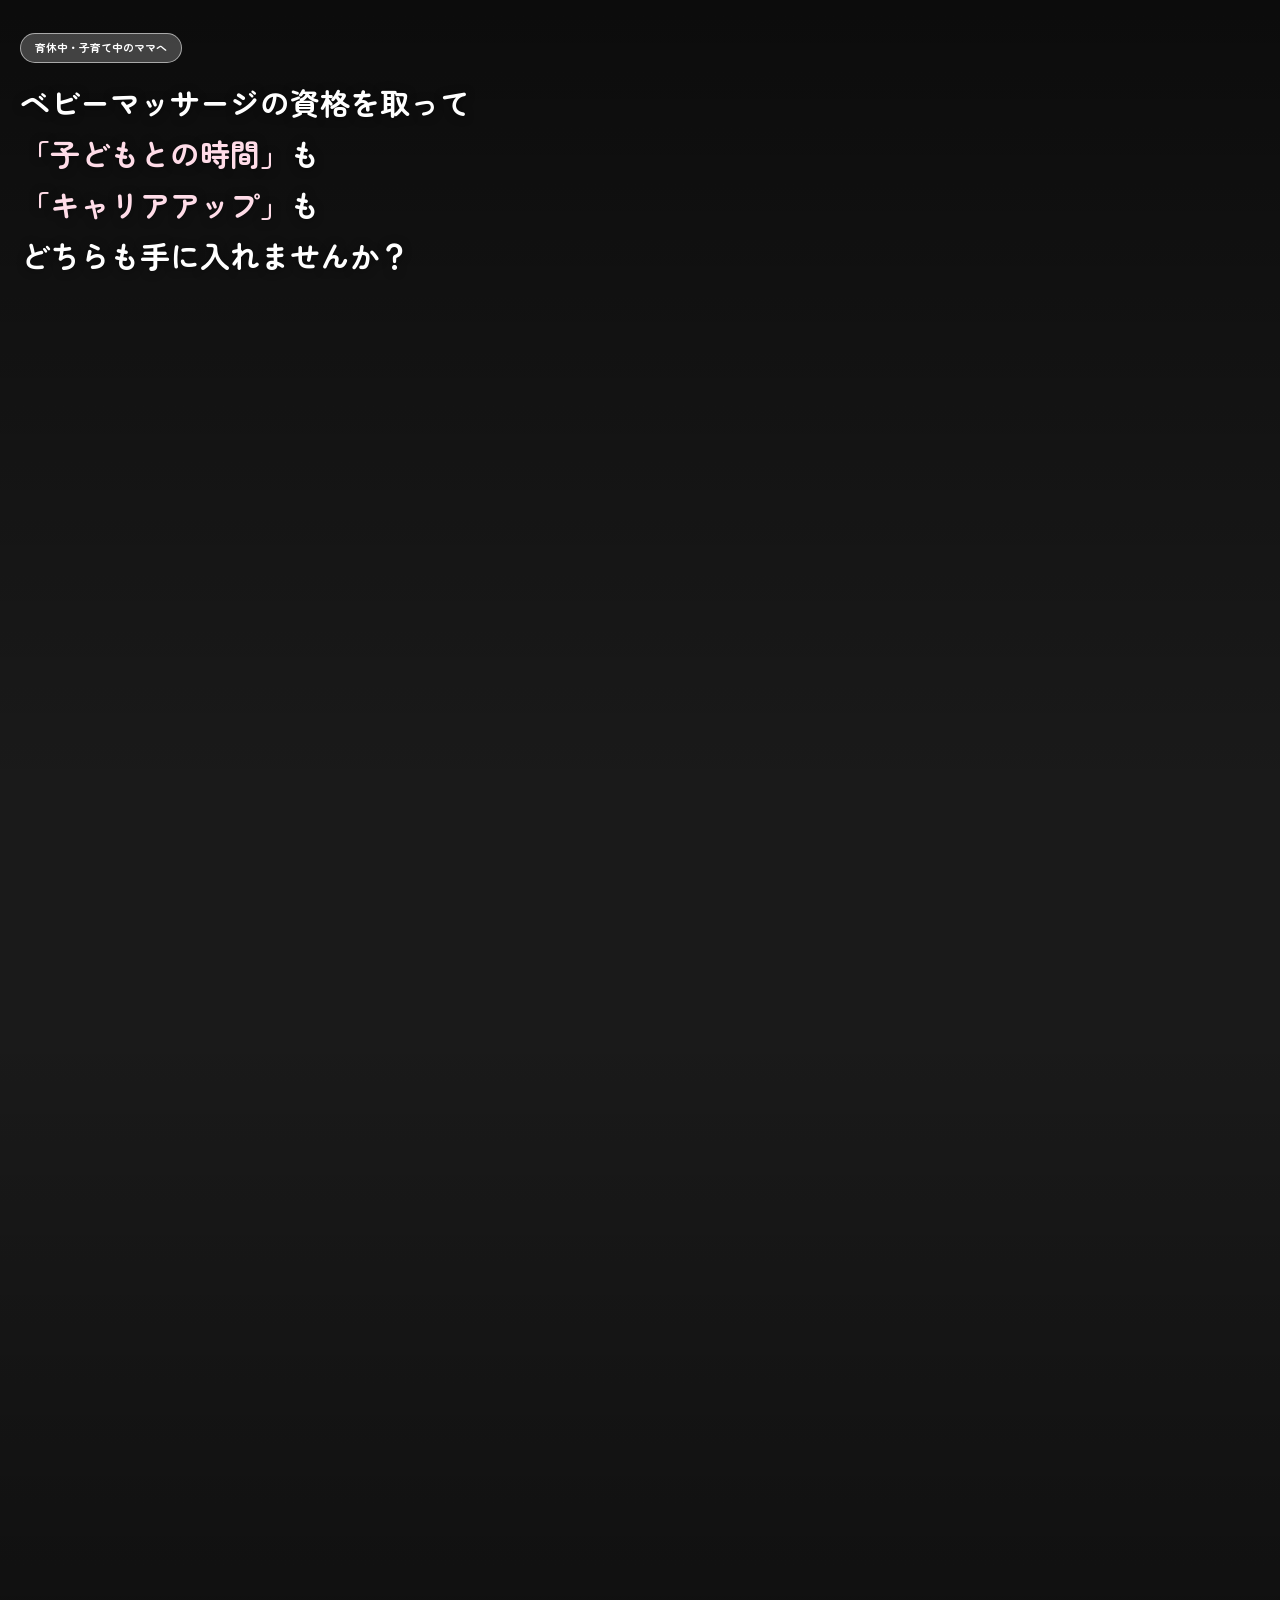
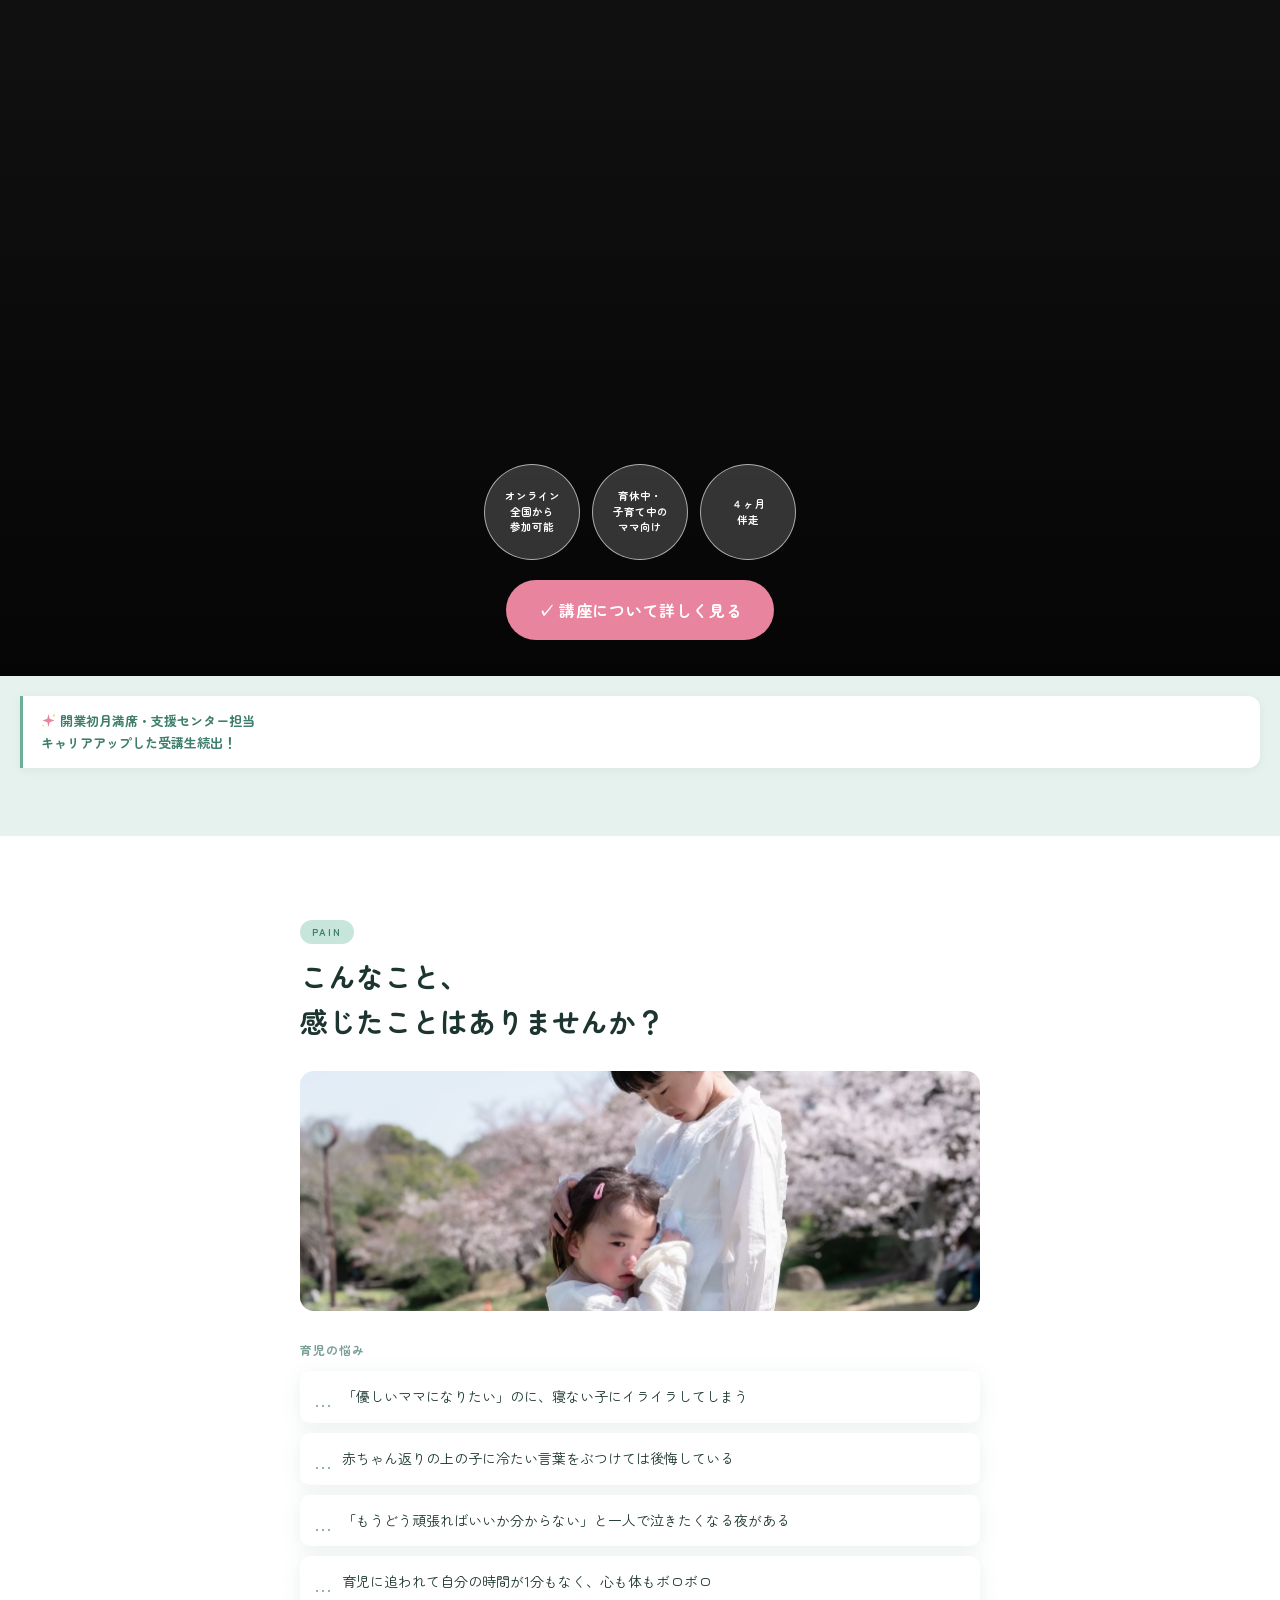
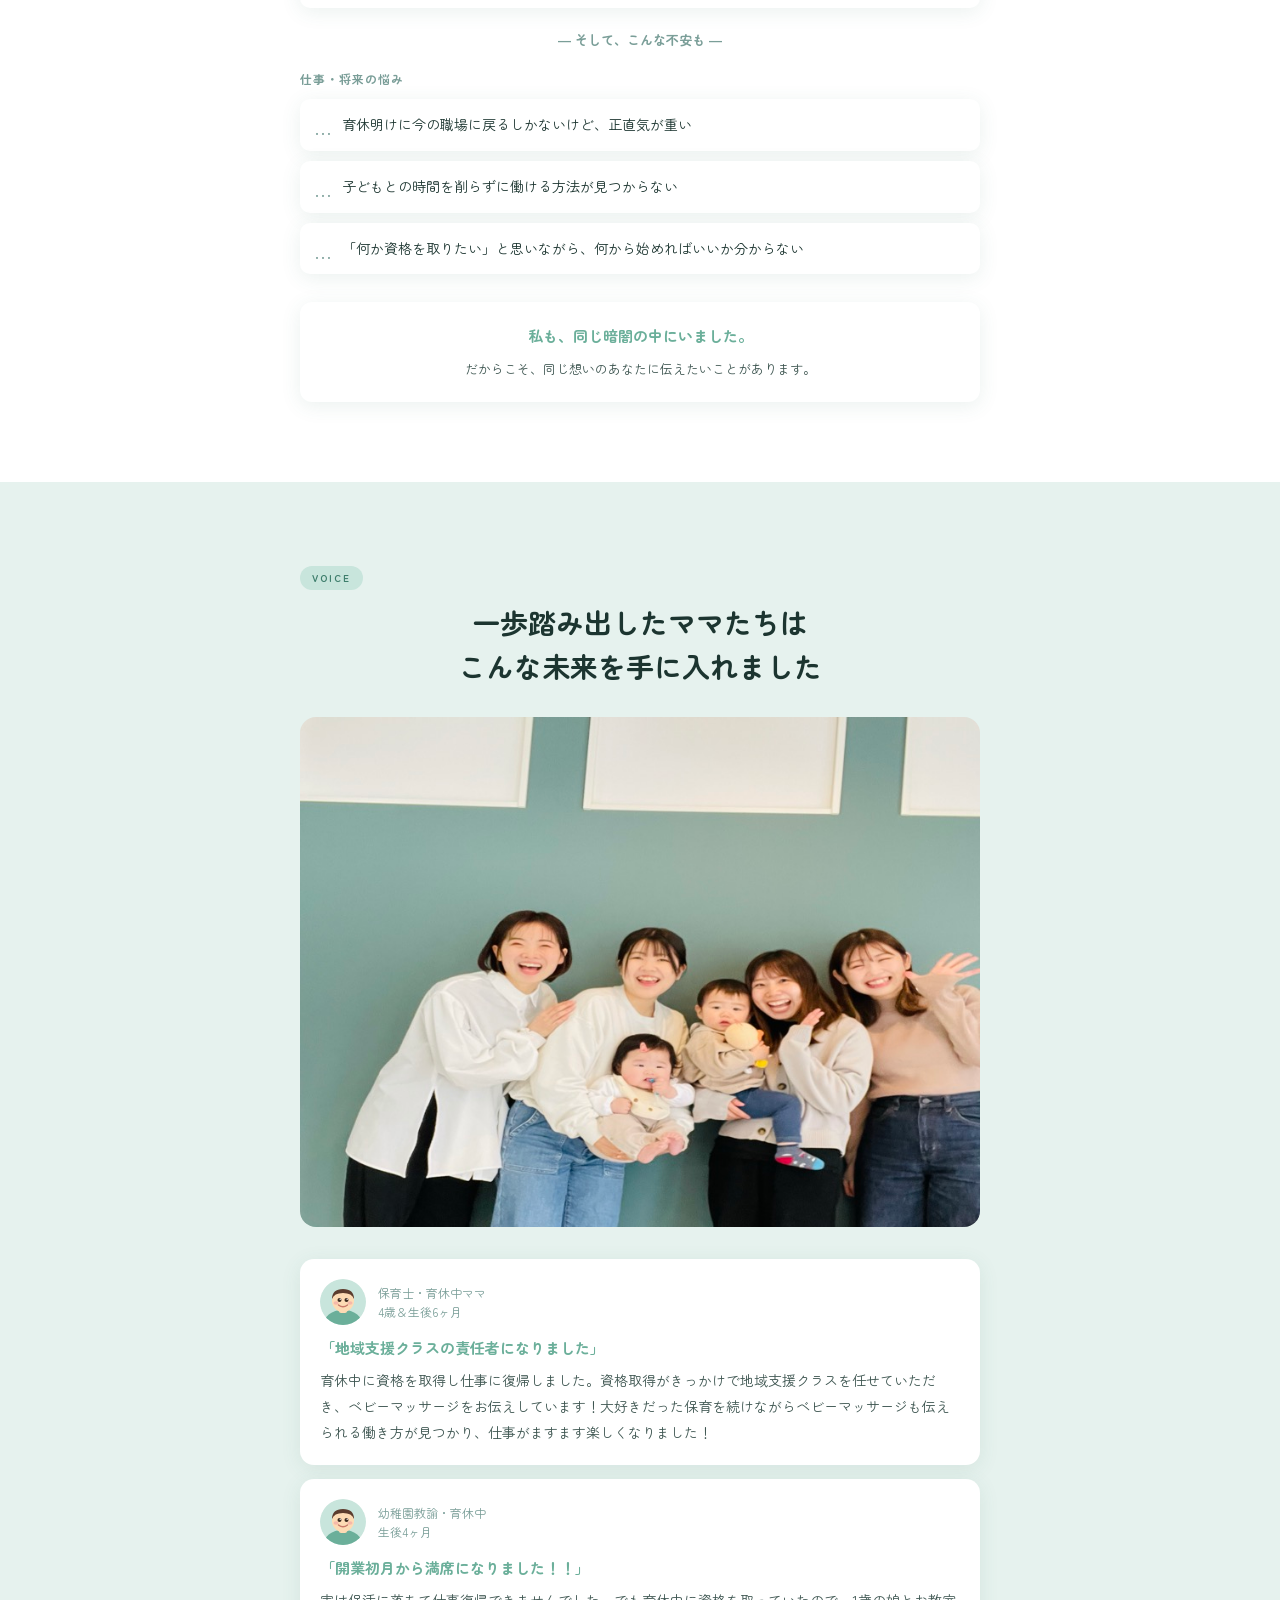
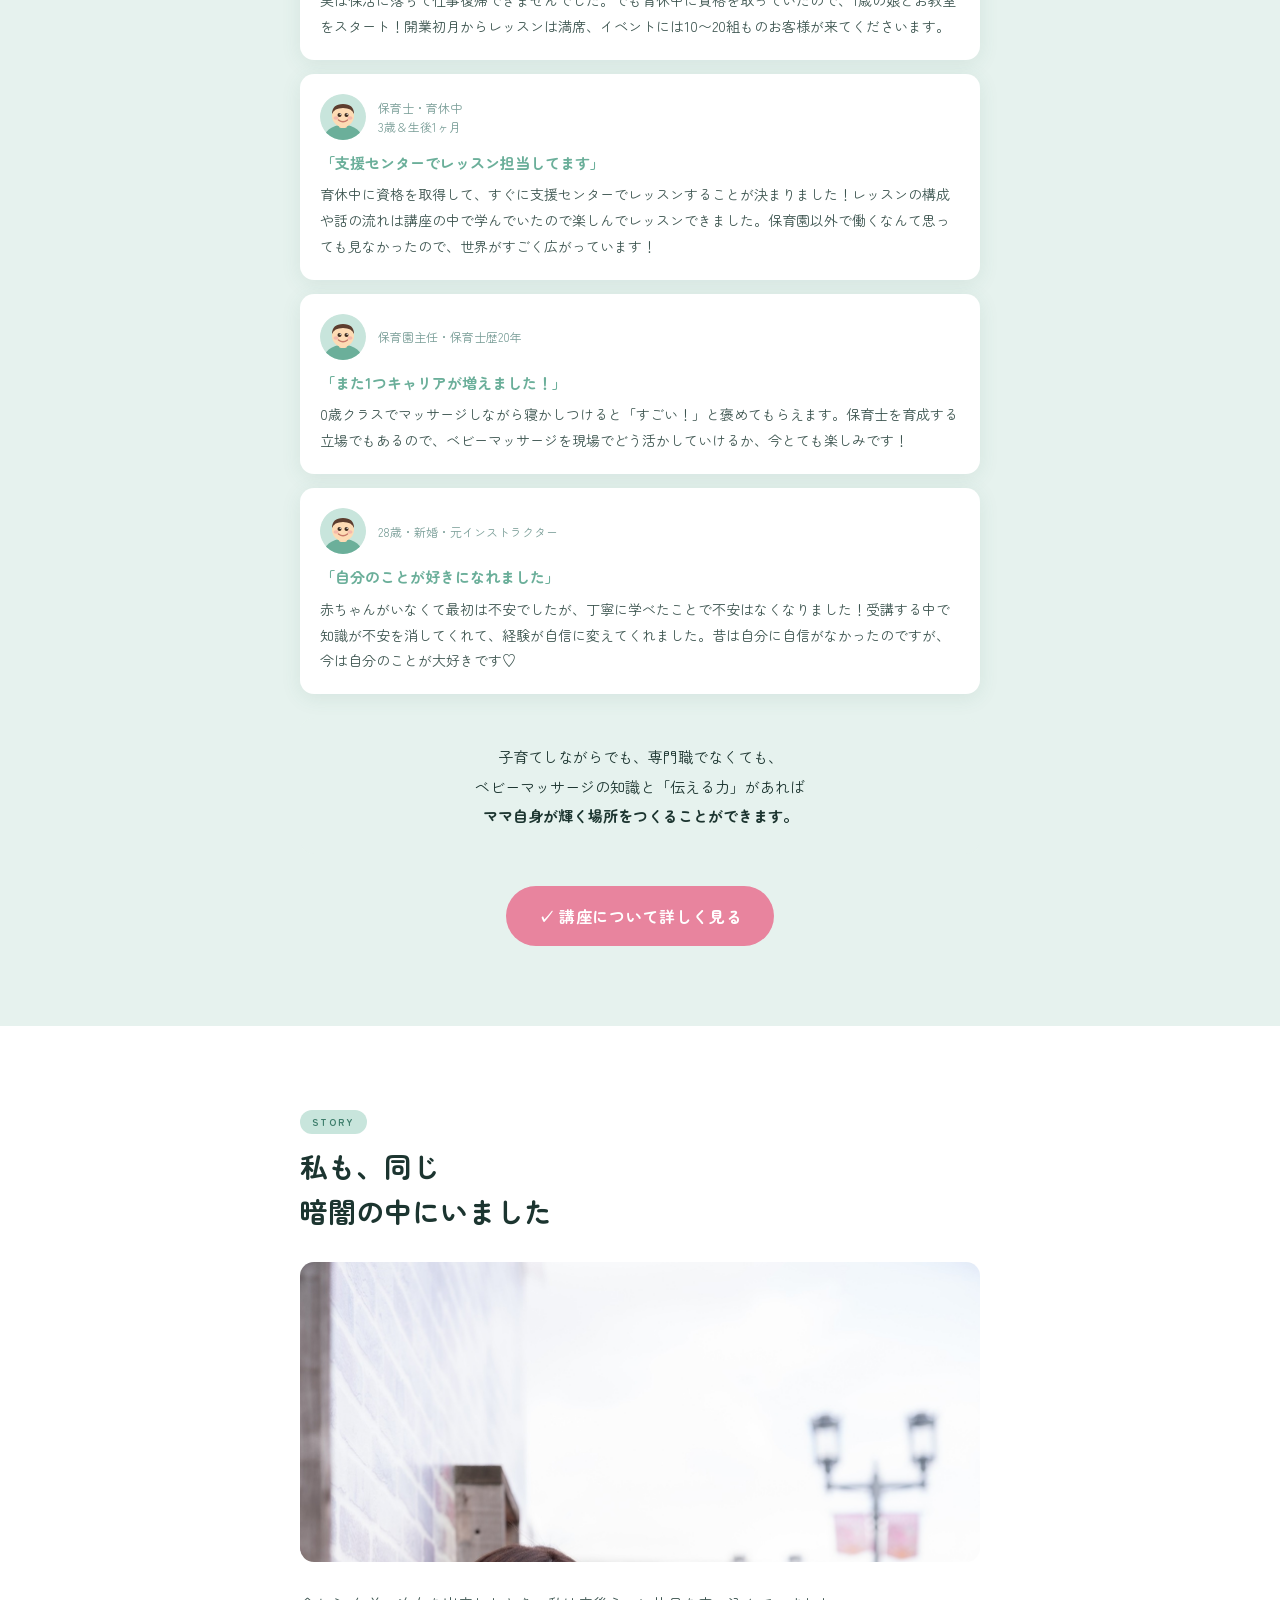
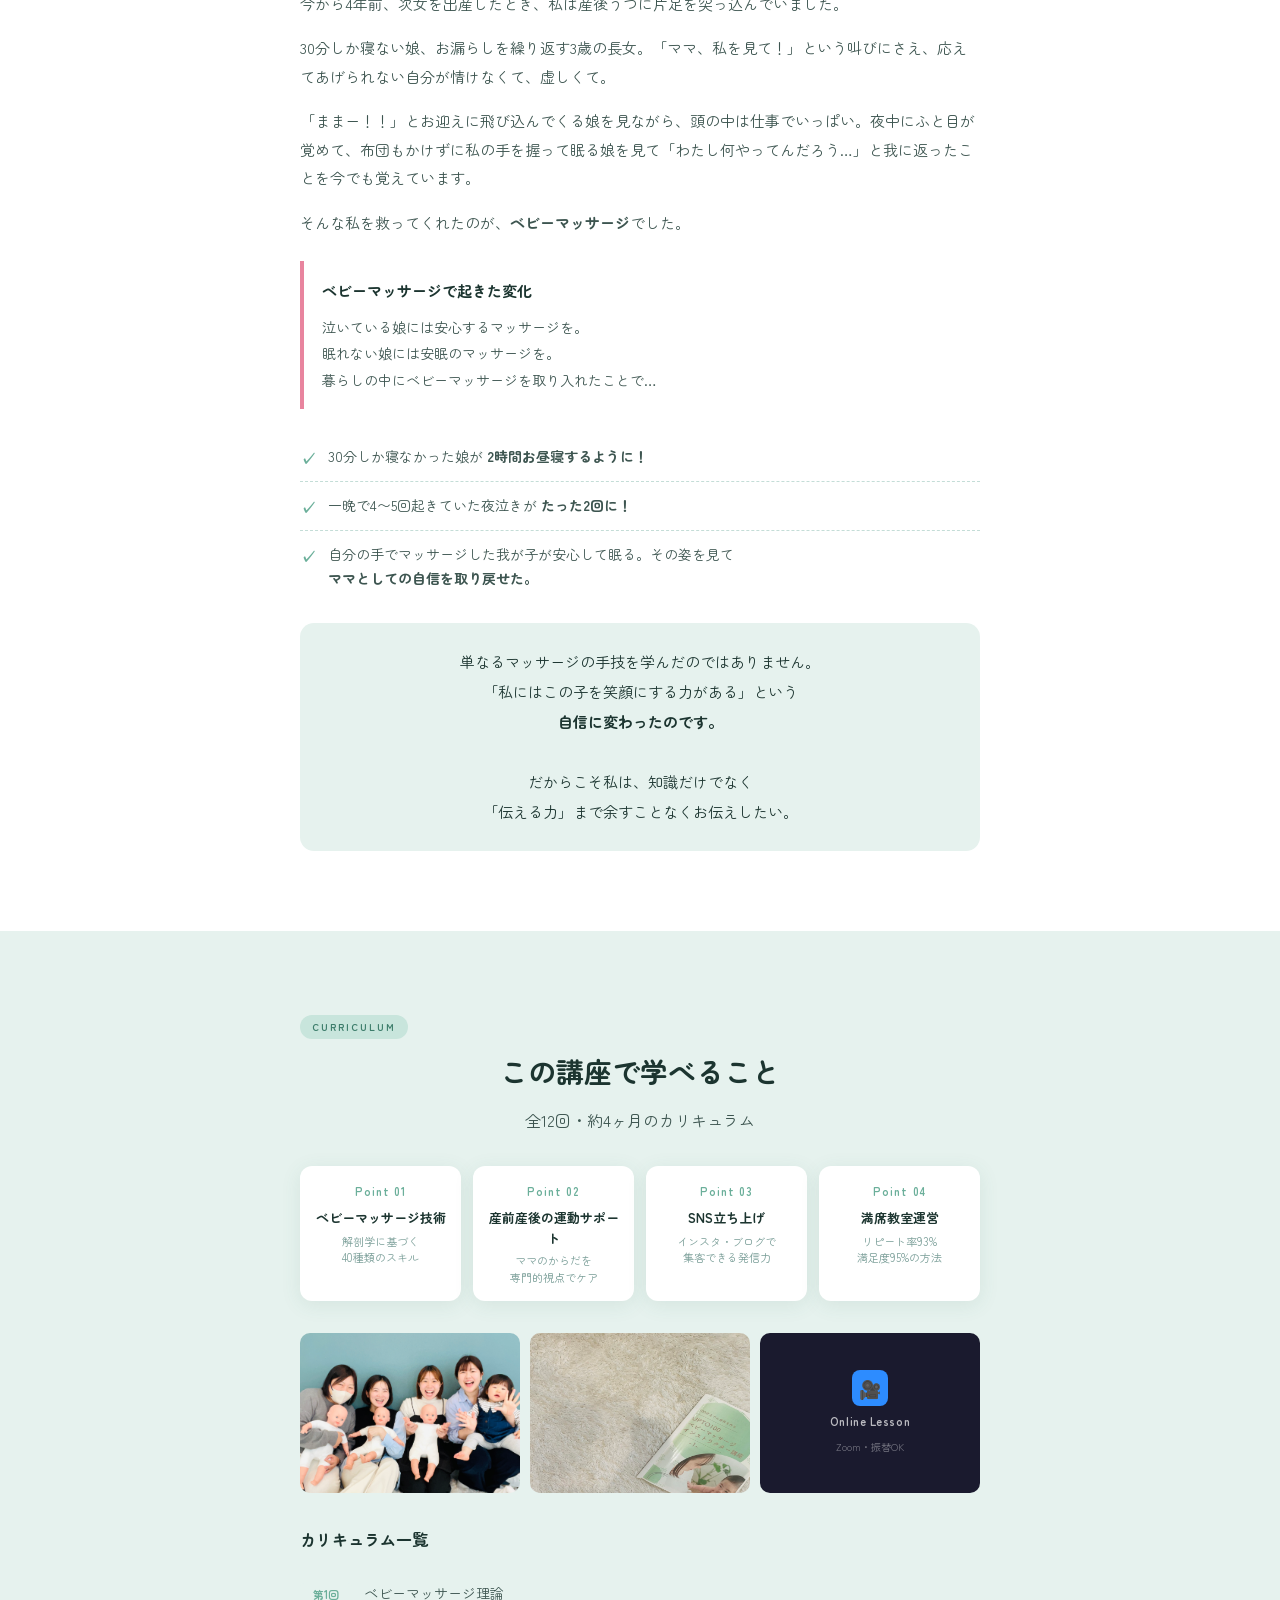
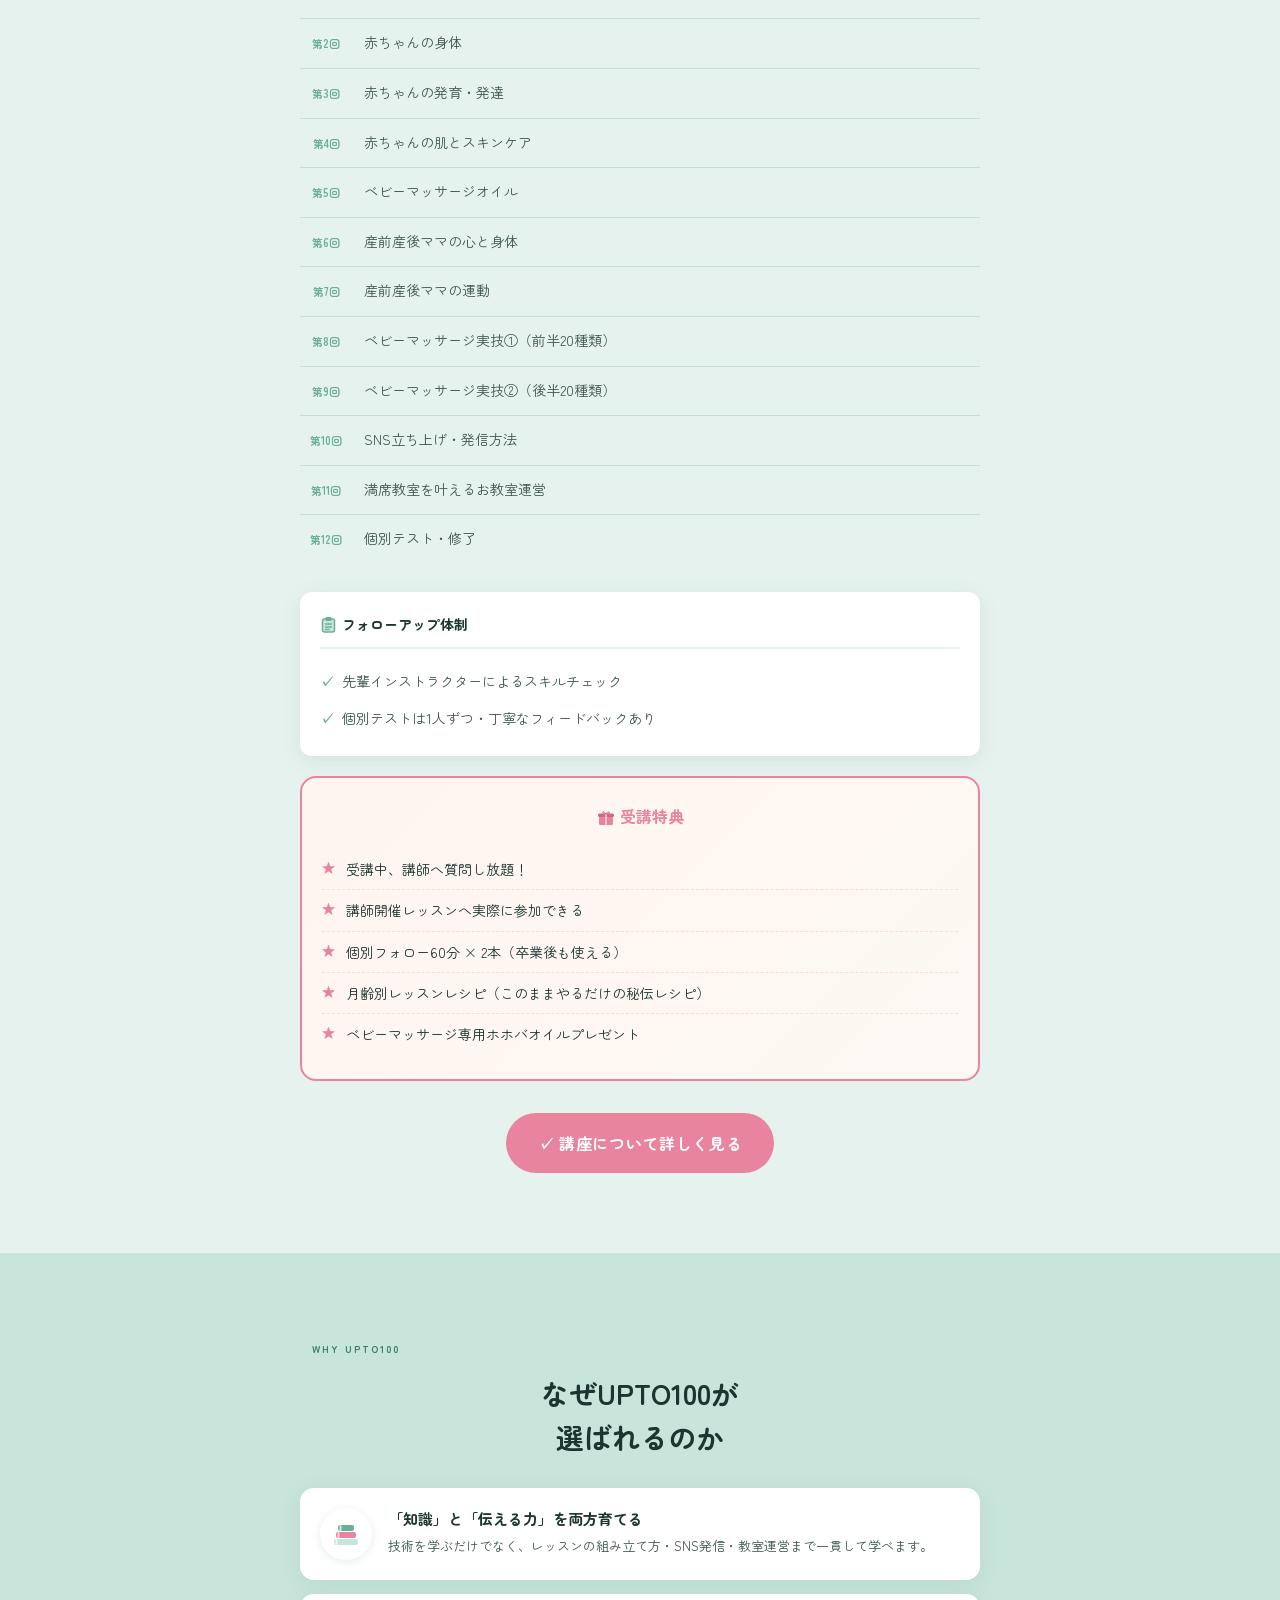
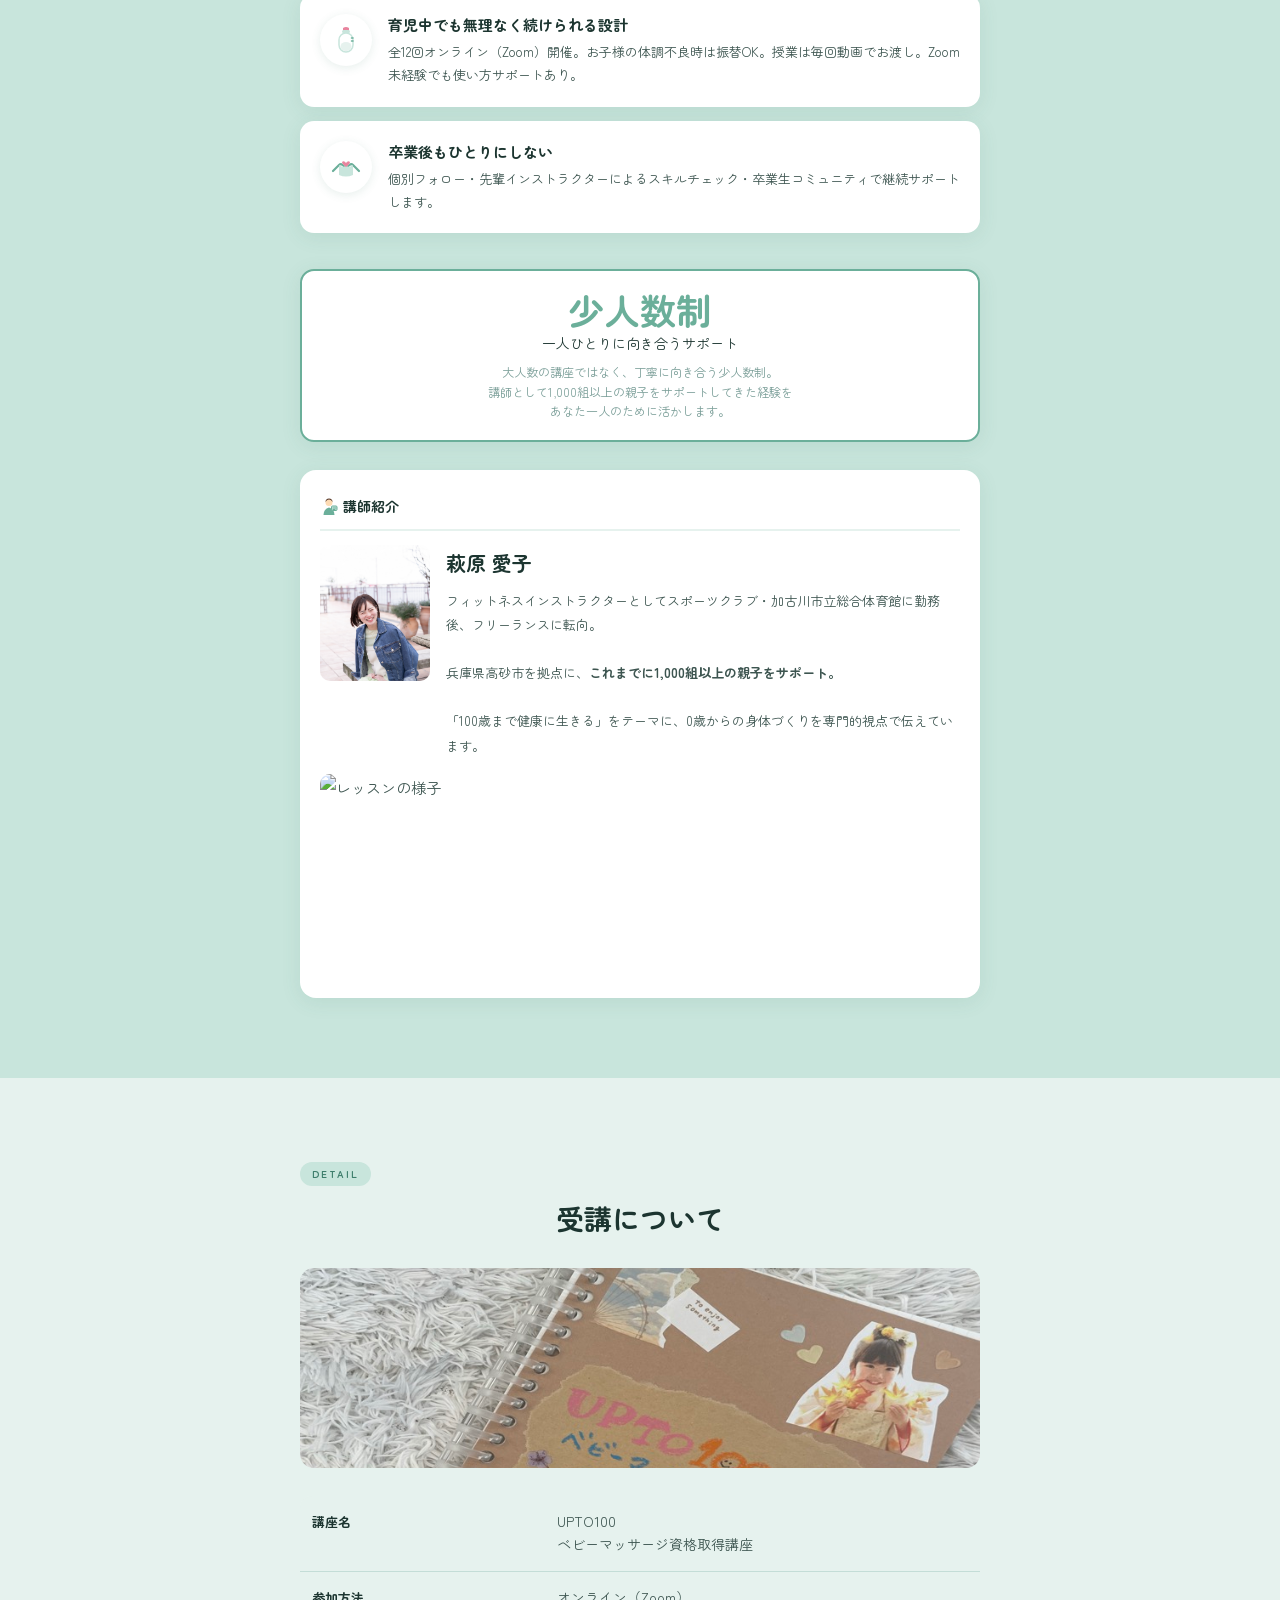
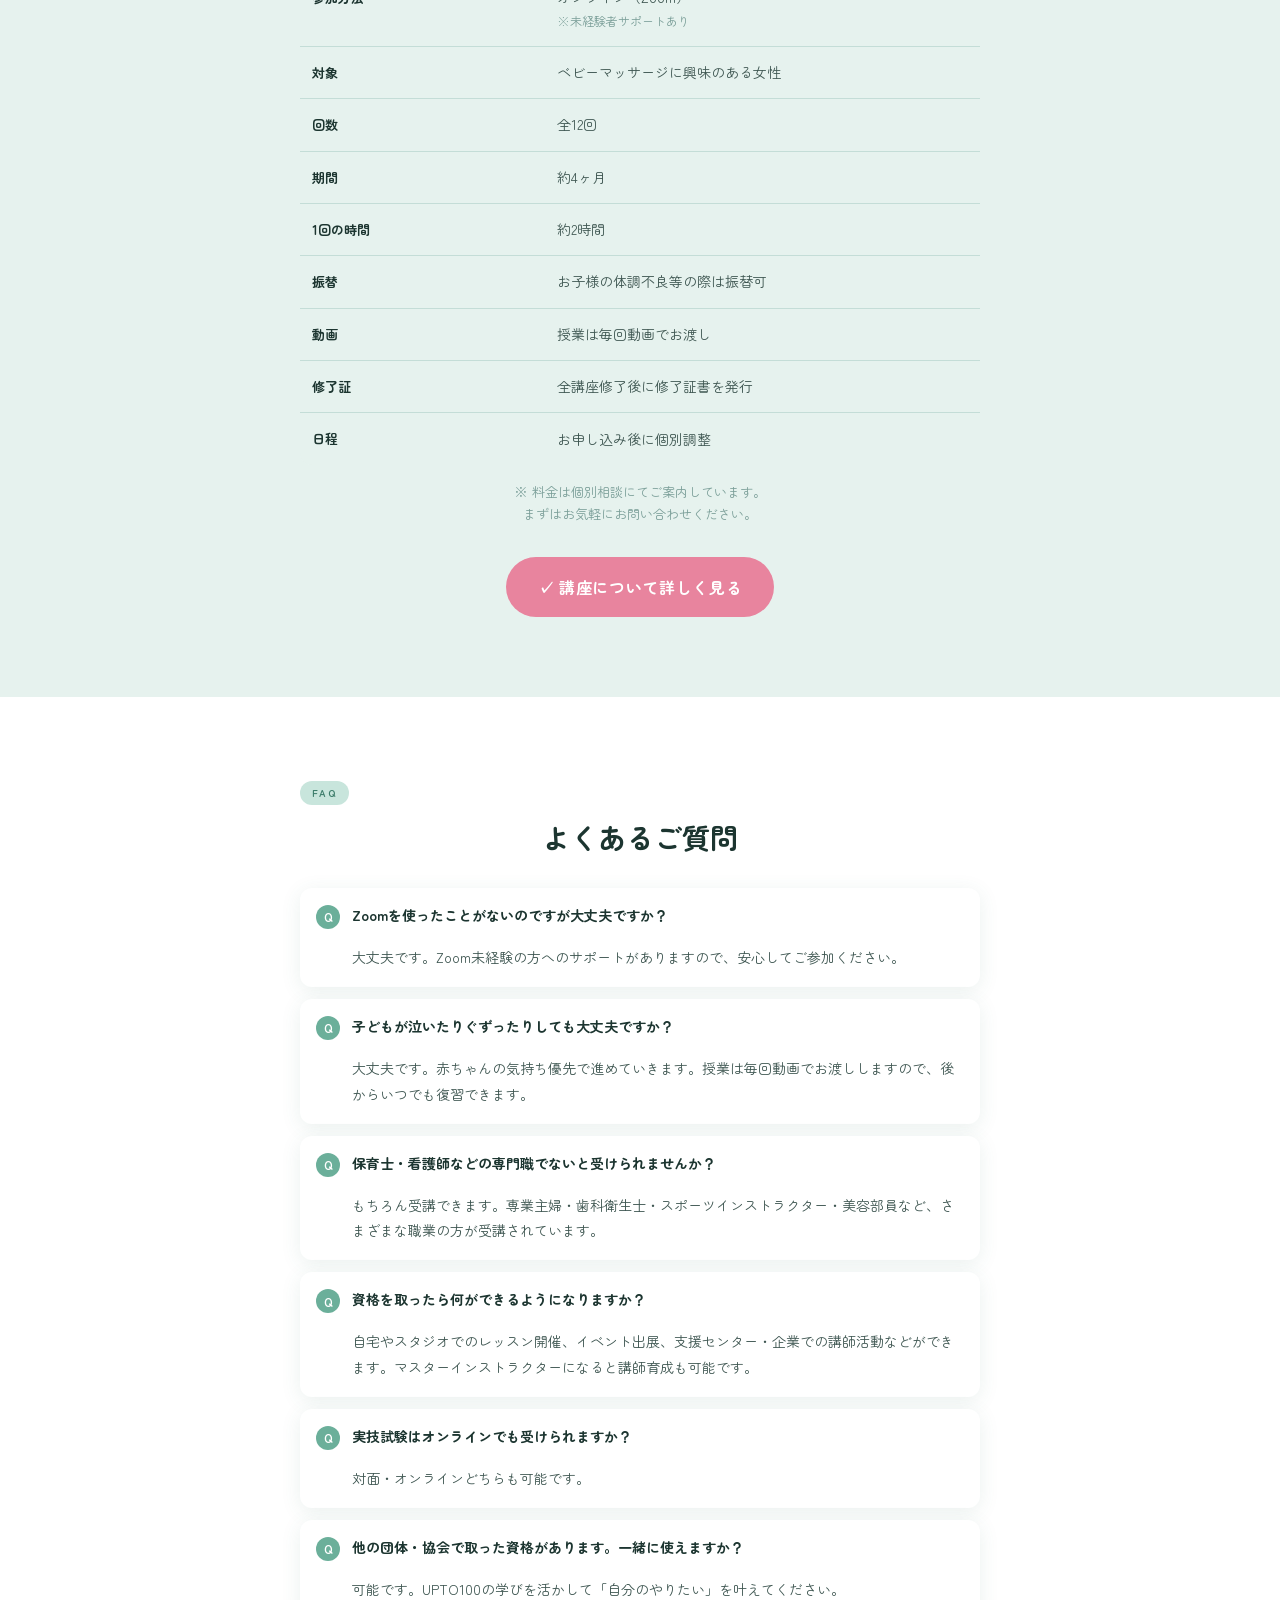
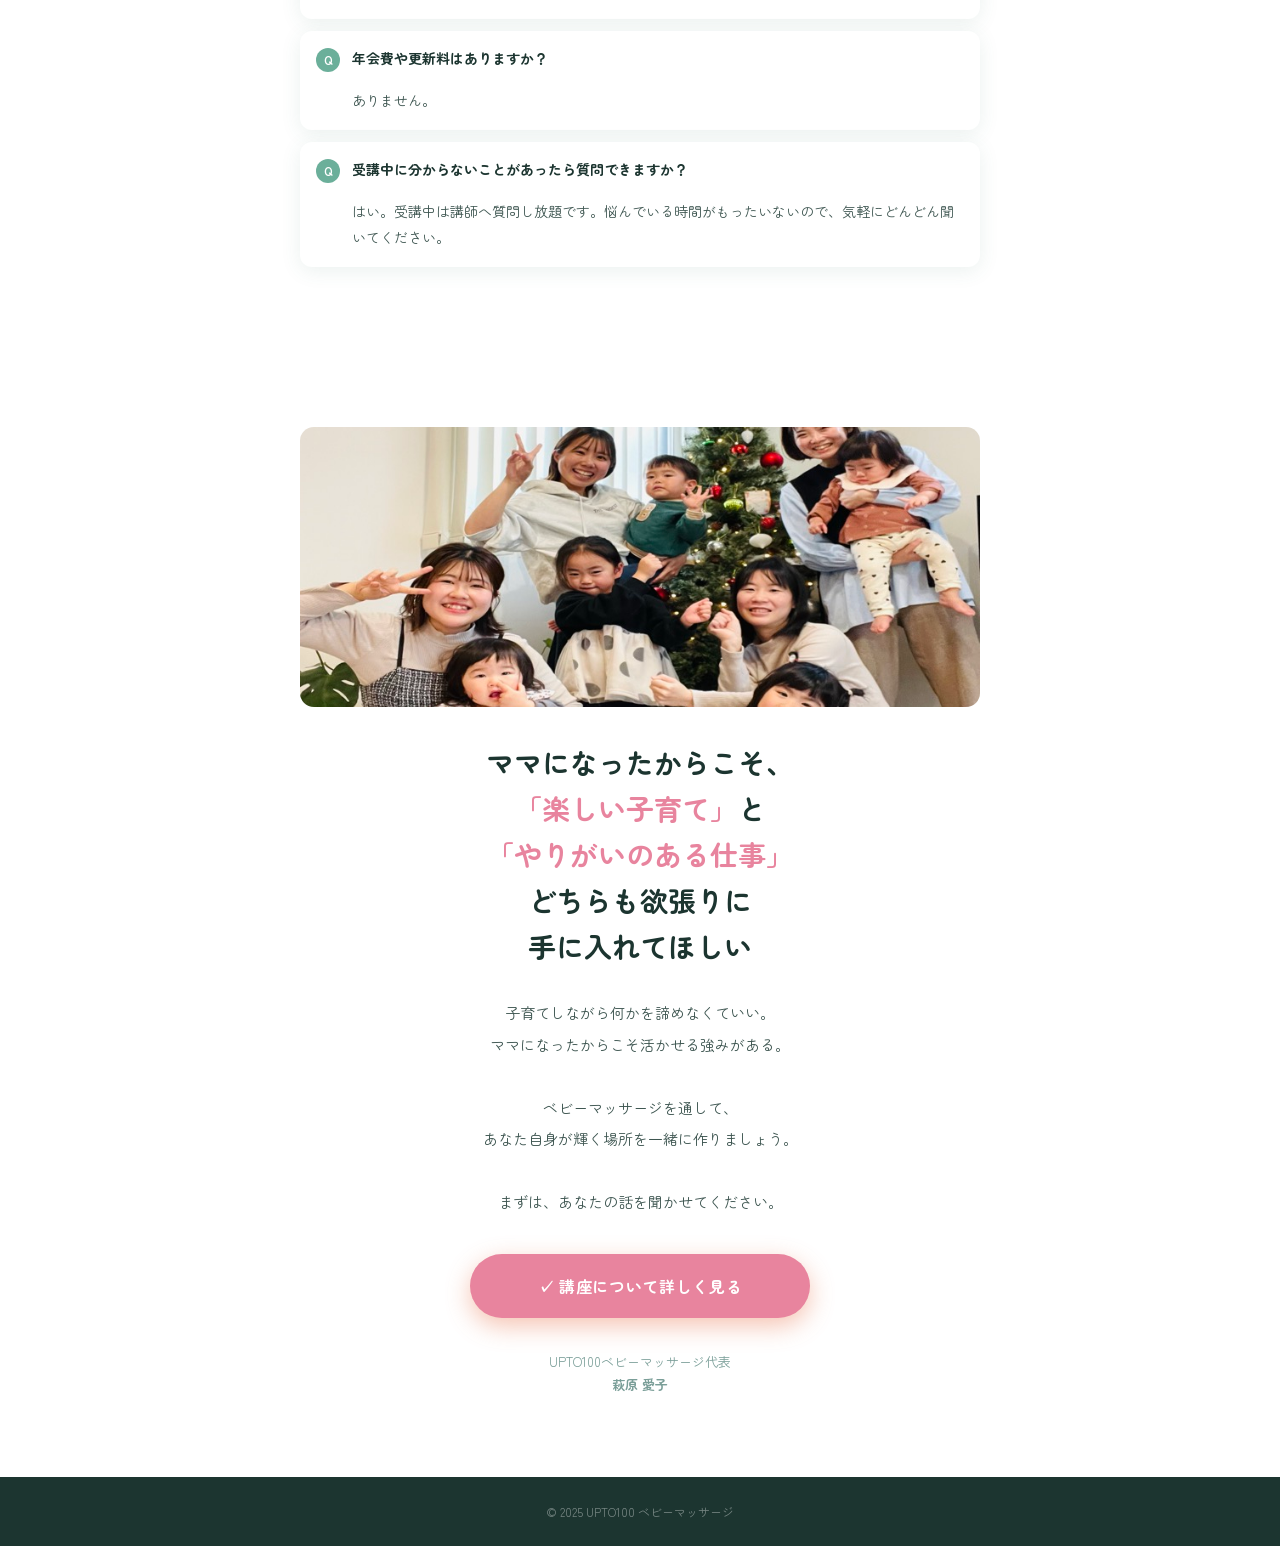
==== commit 25c5504a: "Replace pain section photo and update all CTA buttons" ====
--- a/index.html
+++ b/index.html
@@ -1074,7 +1074,7 @@
     </h2>
 
     <div class="pain__img">
-      <img src="images/IMG_6649_preview.jpg"
+      <img src="images/IMG_1673.JPG"
            alt="子育てしながら学ぼうとするママ">
     </div>
 
@@ -1464,9 +1464,8 @@
 
     <div class="cta-wrap">
       <a href="https://ws.formzu.net/sfgen/S9934733/" class="cta-btn">
-        日程・料金を無料相談で確認する
+        ✓ 講座について詳しく見る
       </a>
-      <p class="cta-note">所要時間：約45分 ／ 完全無料 ／ 押し売り一切なし</p>
     </div>
   </div>
 </section>
@@ -1576,11 +1575,8 @@
     </p>
 
     <a href="https://ws.formzu.net/sfgen/S9934733/" class="closing__cta-btn">
-      赤ちゃんのプロになる<br>無料の個別相談を申し込む
+      ✓ 講座について詳しく見る
     </a>
-    <p class="closing__cta-note">
-      所要時間：約45分 ／ 完全無料<br>押し売り一切なし
-    </p>
 
     <p class="closing__sign">
       UPTO100ベビーマッサージ代表<br>
@@ -1599,7 +1595,7 @@
 <!-- 固定CTAバー（600px以下スクロール後に表示） -->
 <div class="sticky-bar" id="stickyBar">
   <a href="https://ws.formzu.net/sfgen/S9934733/">
-    無料の個別相談を申し込む
+    ✓ 講座について詳しく見る
   </a>
 </div>
 
